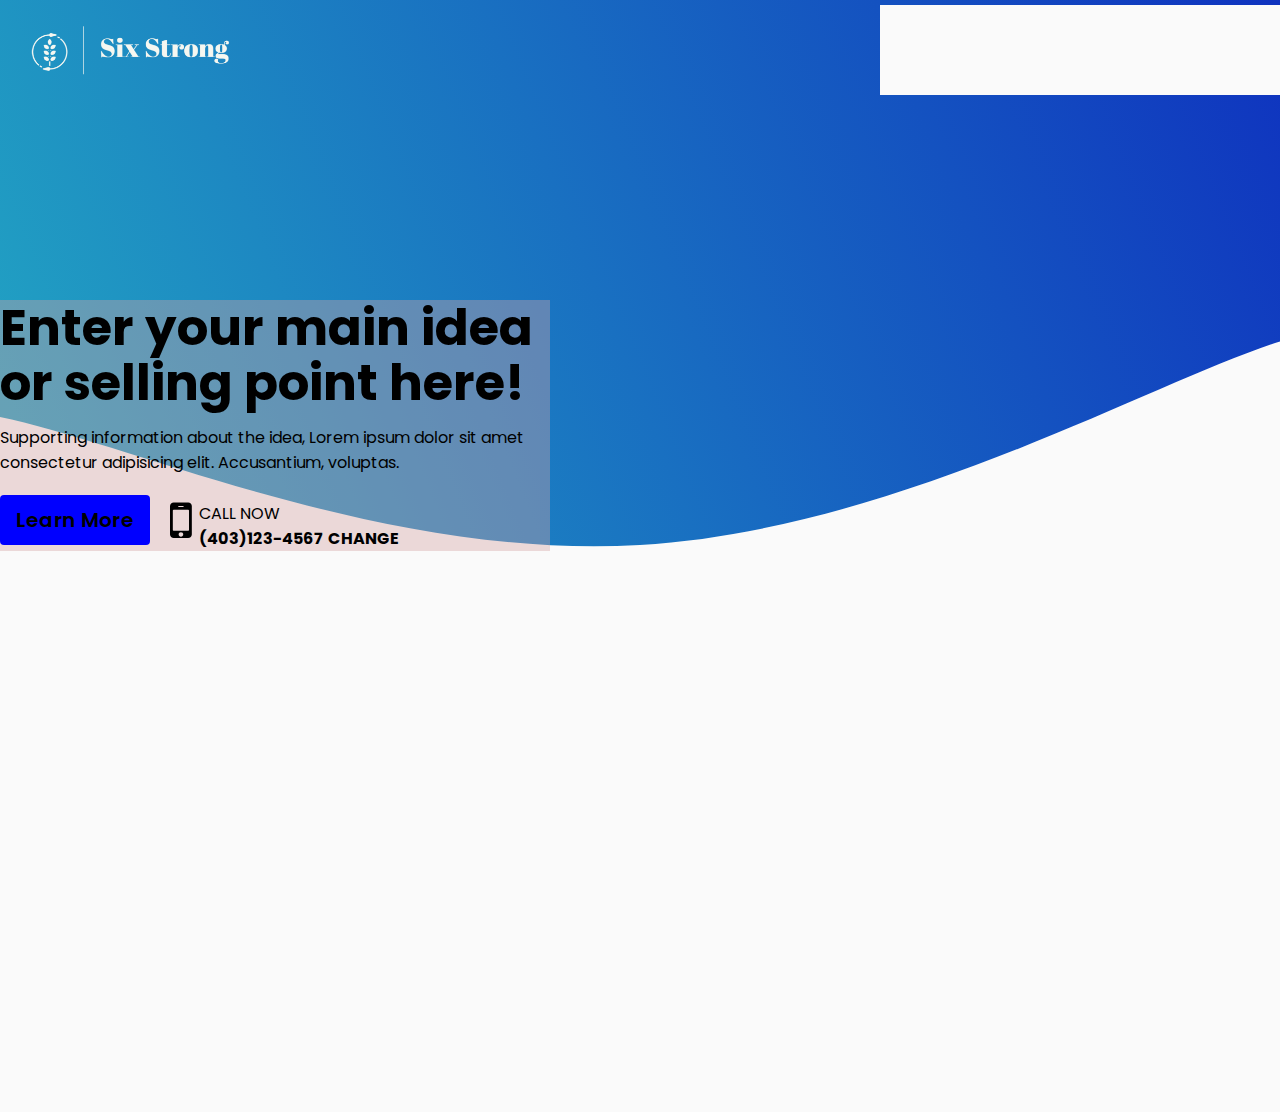
==== templates/home.html @ c006a8d0 "TEST" ====
<!DOCTYPE html>
<html lang="en">
<head>
    <meta charset="UTF-8">
    <meta http-equiv="X-UA-Compatible" content="IE=edge">
    <meta name="viewport" content="width=device-width, initial-scale=1.0">
    
    <link rel="stylesheet" href="../styles/style.css">
    <link rel="stylesheet" href="https://cdnjs.cloudflare.com/ajax/libs/font-awesome/4.7.0/css/font-awesome.min.css"> 
    <link rel="preconnect" href="https://fonts.googleapis.com">
    <link rel="stylesheet" href="https://cdnjs.cloudflare.com/ajax/libs/font-awesome/4.7.0/css/font-awesome.min.css"> 
    <link rel="preconnect" href="https://fonts.gstatic.com" crossorigin>
    <link href="https://fonts.googleapis.com/css2?family=Poppins&display=swap" rel="stylesheet">
    <title>Title | Buisness | Town, AB</title>
</head>

<body>

<!-------------------------------------------------------------------------------------->
<!-----------------------------------LANDING-------------------------------------------->
<!-------------------------------------------------------------------------------------->
<div class="landing">
    <div class="navBar">
       <img src="../images/logo2.png">

    

      <div class= burgerMenu>
         <input type="checkbox" id="burgerCheckbox" onclick="burgerMenu()"> <!--Have to be in same container to work-->
         <span></span>
         <span></span>
         <span></span>
         
      </div>
      <div class="hideOverFlow">
         <div id="menu">
            <ul>
               <li><a href="">Home</a></li>
               <li><a href="">About Us</a></li>
               <li><a href="">Services</a></li>
               <li><a href="">Contact</a></li>
            </ul>
         </div>
        
      </div>
      
    </div>
    
  
    <div class="introduction">
      <h1>Enter your main idea or selling point here!</h1>
      <p>Supporting information about the idea, Lorem ipsum dolor sit amet consectetur adipisicing elit. Accusantium, voluptas.</p>
      <div class="learnMoreCallNow">
          <a href="index.html"><button>Learn More</button></a>
          <div class="callNow">
              <p class ="fa fa-mobile"></p>
              <div class="details">
                  <p id="callNowAboveNumber">CALL NOW</p>
                  <b>(403)123-4567</b>
                  <b>CHANGE</b>
              </div>
          </div>
      </div>
    </div>



</div>
<div class=background><img src="../images/Wave2.svg"></div>

<!-------------------------------------------------------------------------------------->
<!-----------------------------------LANDING-------------------------------------------->
<!-------------------------------------------------------------------------------------->

</body>
<footer>

</footer>

<script src="../scripts/script.js"></script>
</html>
---- styles/style.css ----
* {
  margin: 0;
  padding: 0;
  font-family: "Poppins", sans-serif;
}

body {
  background-color: #FAFAFA;
  width: 100%;
  overflow-x: hidden;
  overflow-y: hidden;
}

html {
  overflow-x: initial !important;
}

.landing {
  width: 100%;
  display: block;
  background: rgb(34, 167, 195);
  background: linear-gradient(68deg, rgb(34, 167, 195) 0%, rgb(15, 51, 191) 100%);
  height: 600px;
}
.landing .navBar {
  width: 100%;
  height: 100px;
  display: flex;
  align-items: center;
}
.landing .navBar img {
  width: 200px;
  height: 50px;
  padding-left: 30px;
}
.landing .introduction {
  transform: translateY(200px);
  width: 550px;
  height: -webkit-fit-content;
  height: -moz-fit-content;
  height: fit-content;
  background-color: rgba(212, 161, 161, 0.389);
  z-index: 1;
  position: relative;
}
.landing .introduction h1 {
  font-size: 50px;
  padding-bottom: 15px;
  line-height: 55px;
}
.landing .introduction p {
  font-size: 16px;
}
.landing .introduction button {
  width: 150px;
  height: 50px;
  background-color: blue;
  border: 0px;
  font-size: 20px;
  font-weight: 600;
  letter-spacing: 0.5px;
  border-radius: 4px;
  margin-right: 20px;
  transition: 0.35s ease-in-out;
}
.landing .introduction button:hover {
  box-shadow: inset 150px 0 0 0 red;
  cursor: pointer;
}
.landing .introduction .learnMoreCallNow {
  display: flex;
  padding-top: 20px;
  transition: 0.5s ease-in-out;
}
.landing .introduction .learnMoreCallNow .callNow {
  display: flex;
}
.landing .introduction .learnMoreCallNow .callNow .fa {
  font-size: 50px;
  margin-right: 8px;
}
.landing .introduction .learnMoreCallNow .callNow #callNowAboveNumber {
  font-size: 16px;
}
.landing .introduction .learnMoreCallNow .callNow .details {
  padding-top: 6px;
}

.background {
  height: 40vw;
  width: 100%;
  transform: translateY(-30vw);
  z-index: -1;
}
.background img {
  height: 100%;
  width: 100%;
}

.landing {
  overflow-x: hidden;
}
.landing .navBar .burgerMenu {
  position: absolute;
  right: 40px;
  z-index: 1;
}
.landing .navBar input {
  display: block;
  position: absolute;
  top: -5px;
  right: -5px;
  width: 50px;
  height: 42px;
  opacity: 0%;
  z-index: 2;
}
.landing .navBar span {
  display: block;
  width: 40px;
  height: 5px;
  margin-bottom: 5px;
  border-radius: 5px;
  background-color: #FAFAFA;
  transition: 0.3s ease-in;
}
.landing .navBar span:nth-child(2) {
  transform-origin: 0% 0%;
}
.landing .navBar span:last-child {
  transform-origin: 0% 100%;
}
.landing .navBar input:checked ~ span {
  transform: rotate(45deg) translate(0px, 0px);
  background-color: black;
}
.landing .navBar input:checked ~ span:nth-child(3) {
  opacity: 0;
  transform: rotate(0deg) scale(0.2, 0.2);
}
.landing .navBar input:checked ~ span:nth-child(4) {
  transform: rotate(-45deg) translate(-5px, 4px);
}
.landing .navBar .hideOverFlow {
  position: absolute;
  top: 0;
  right: 0;
  width: 150px;
  height: 600px;
  overflow-x: hidden;
}
.landing .navBar .hideOverFlow #menu {
  background-color: #FAFAFA;
  width: 100%;
  height: 100%;
  transition: 0.5s cubic-bezier(0.77, 0.2, 0.05, 1);
  transform: translate(200px);
  z-index: 1;
}
.landing .navBar .hideOverFlow #menu ul {
  padding-right: 30px;
  padding-top: 60px;
  text-decoration: none;
  list-style: none;
  text-align: right;
}
.landing .navBar .hideOverFlow #menu ul li {
  padding-top: 30px;
}
.landing .navBar .hideOverFlow #menu ul li a {
  text-decoration: none;
  color: black;
  font-size: 18px;
  transition: 0.5s ease-in-out;
  border-right: 4px solid blue;
  padding: 5px 10px;
}

@media (min-width: 700px) {
  .landing .navBar .burgerMenu {
    display: none;
  }
  .landing .navBar .hideOverFlow {
    position: relative;
    margin-left: auto;
    height: 90px;
    width: 600px;
  }
  .landing .navBar #menu {
    transform: translateX(0);
    background-color: transparent;
  }
  .landing .navBar #menu ul {
    display: flex;
    justify-content: space-around;
    align-items: center;
    height: 100%;
    padding: 0px 30px;
  }
  .landing .navBar #menu ul li {
    padding-top: 0px;
  }
  .landing .navBar #menu ul li a {
    border-right: none;
    color: #FAFAFA;
  }
}/*# sourceMappingURL=style.css.map */
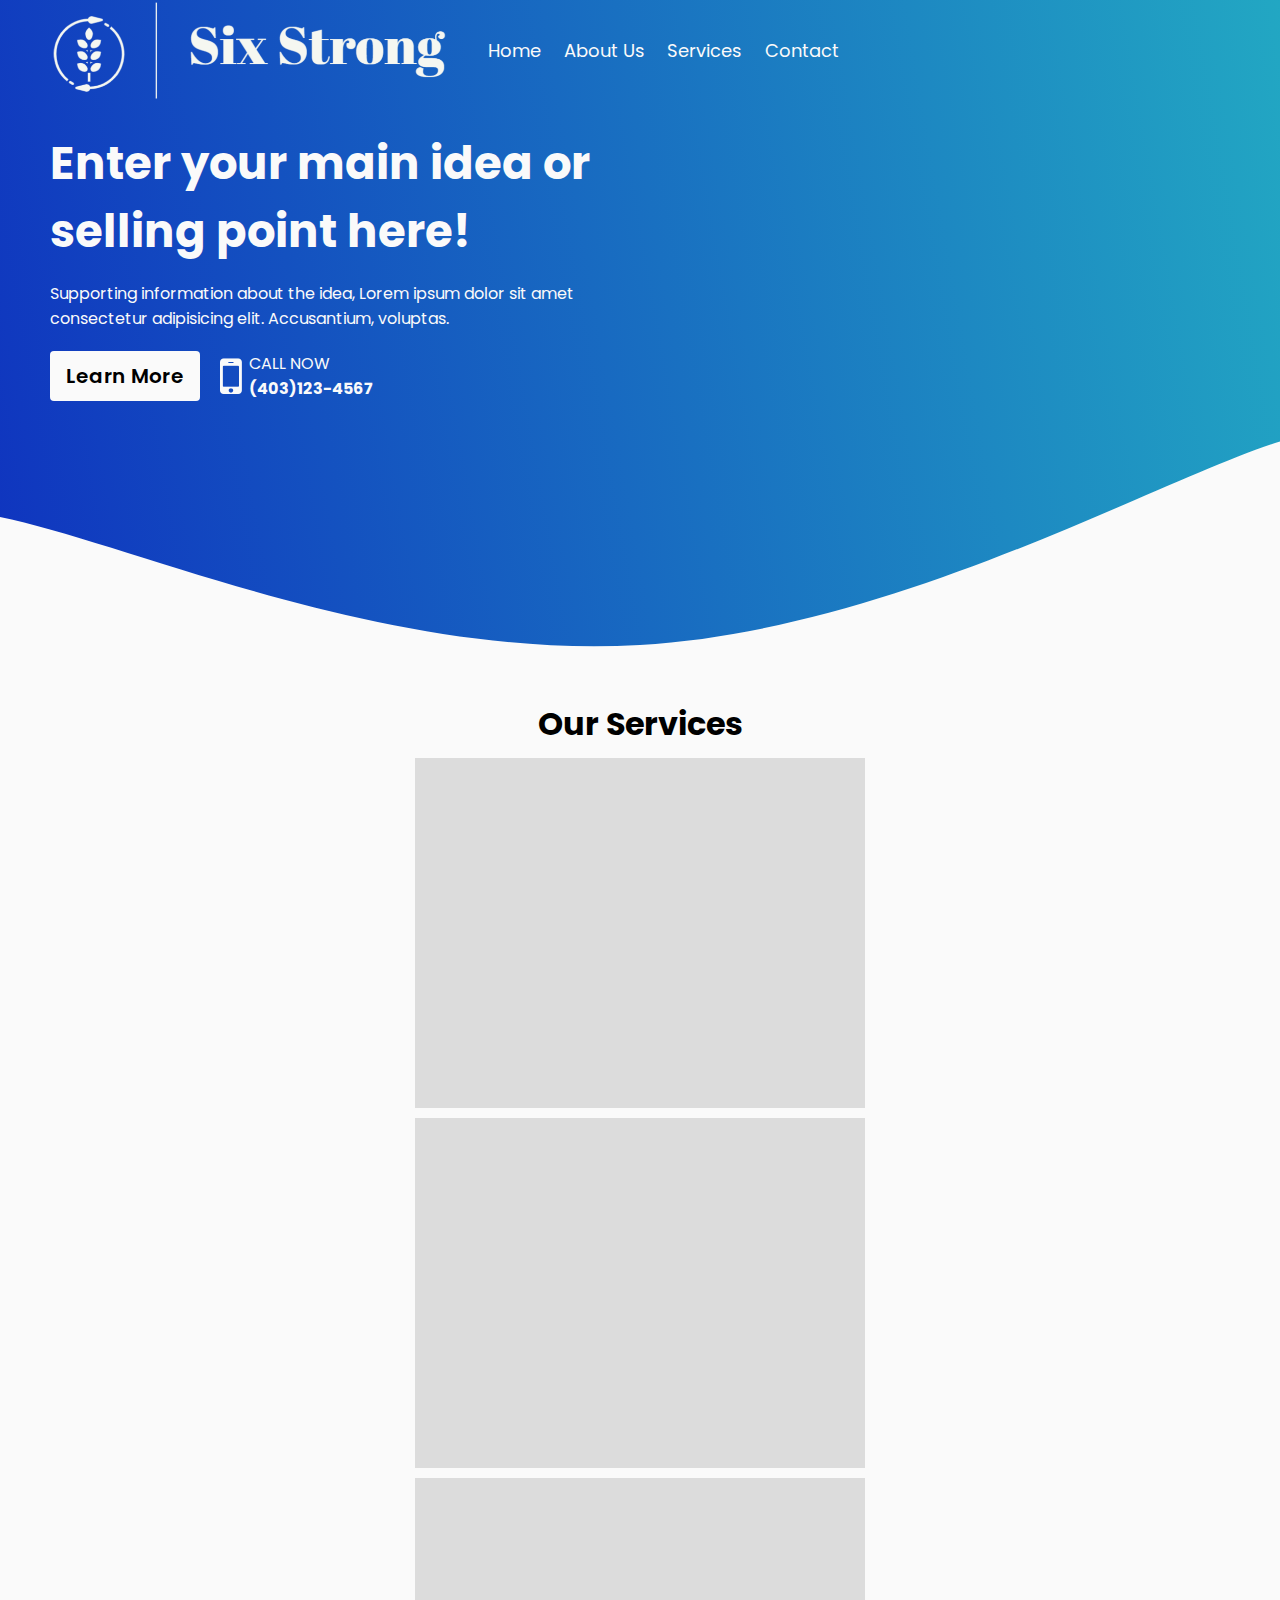
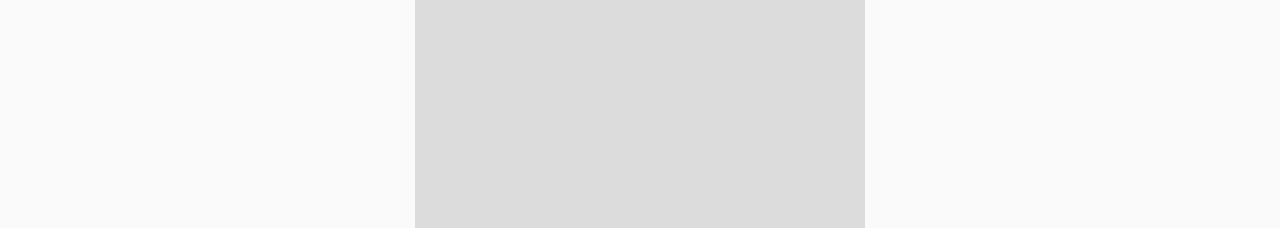
==== commit 10fc818e: "starting services seciton" ====
--- a/templates/home.html
+++ b/templates/home.html
@@ -19,59 +19,80 @@
 <!-------------------------------------------------------------------------------------->
 <!-----------------------------------LANDING-------------------------------------------->
 <!-------------------------------------------------------------------------------------->
-<div class="landing">
-    <div class="navBar">
-       <img src="../images/logo2.png">
+    <div class="landing">
+        <div class="navBar">
+        <img src="../images/logo2.png">
 
+        
+
+        <div class= burgerMenu>
+            <input type="checkbox" id="burgerCheckbox" onclick="burgerMenu()"> <!--Have to be in same container to work-->
+            <span></span>
+            <span></span>
+            <span></span>
+            
+        </div>
+        <div class="hideOverFlow">
+            <div id="menu">
+                <ul>
+                <li><a href="">Home</a></li>
+                <li><a href="">About Us</a></li>
+                <li><a href="">Services</a></li>
+                <li><a href="">Contact</a></li>
+                </ul>
+            </div>
+            
+        </div>
+        
+        </div>
+        
     
-
-      <div class= burgerMenu>
-         <input type="checkbox" id="burgerCheckbox" onclick="burgerMenu()"> <!--Have to be in same container to work-->
-         <span></span>
-         <span></span>
-         <span></span>
-         
-      </div>
-      <div class="hideOverFlow">
-         <div id="menu">
-            <ul>
-               <li><a href="">Home</a></li>
-               <li><a href="">About Us</a></li>
-               <li><a href="">Services</a></li>
-               <li><a href="">Contact</a></li>
-            </ul>
-         </div>
-        
-      </div>
-      
+        <div class="introduction">
+        <h1>Enter your main idea or selling point here!</h1>
+        <p>Supporting information about the idea, Lorem ipsum dolor sit amet consectetur adipisicing elit. Accusantium, voluptas.</p>
+        <div class="learnMoreCallNow">
+            <a href="index.html"><button>Learn More</button></a>
+            <div class="callNow">
+                <p class ="fa fa-mobile"></p>
+                <div class="details">
+                    <p id="callNowAboveNumber">CALL NOW</p>
+                    <b>(403)123-4567</b>
+                </div>
+            </div>
+        </div>
+        </div>
+    
+    
     </div>
-    
-  
-    <div class="introduction">
-      <h1>Enter your main idea or selling point here!</h1>
-      <p>Supporting information about the idea, Lorem ipsum dolor sit amet consectetur adipisicing elit. Accusantium, voluptas.</p>
-      <div class="learnMoreCallNow">
-          <a href="index.html"><button>Learn More</button></a>
-          <div class="callNow">
-              <p class ="fa fa-mobile"></p>
-              <div class="details">
-                  <p id="callNowAboveNumber">CALL NOW</p>
-                  <b>(403)123-4567</b>
-                  <b>CHANGE</b>
-              </div>
-          </div>
-      </div>
-    </div>
-
-
-
-</div>
-<div class=background><img src="../images/Wave2.svg"></div>
-
 <!-------------------------------------------------------------------------------------->
 <!-----------------------------------LANDING-------------------------------------------->
 <!-------------------------------------------------------------------------------------->
 
+    <div class=background><img src="../images/Wave2.svg"></div>
+<!-------------------------------------------------------------------------------------->
+<!-----------------------------------SERVICES------------------------------------------->
+<!-------------------------------------------------------------------------------------->
+    <div class="services">
+        <div class="header"><h1>Our Services</h1></div>
+
+        <div class="servicesContainer">
+            <div class="service">
+
+            </div>
+            <div class="service">
+                
+            </div>
+            <div class="service">
+                
+            </div>
+        </div>
+       
+    </div>
+  
+
+<!-------------------------------------------------------------------------------------->
+<!-----------------------------------SERVICES------------------------------------------->
+<!-------------------------------------------------------------------------------------->
 </body>
 <footer>
 
--- a/styles/style.css
+++ b/styles/style.css
@@ -8,7 +8,6 @@
   background-color: #FAFAFA;
   width: 100%;
   overflow-x: hidden;
-  overflow-y: hidden;
 }
 
 html {
@@ -19,42 +18,161 @@
   width: 100%;
   display: block;
   background: rgb(34, 167, 195);
-  background: linear-gradient(68deg, rgb(34, 167, 195) 0%, rgb(15, 51, 191) 100%);
+  background: linear-gradient(260deg, rgb(34, 167, 195) 0%, rgb(15, 51, 191) 100%);
+  height: 700px;
+}
+.landing .navBar {
+  width: 100%;
+  height: 100px;
+  display: flex;
+  align-items: center;
+}
+.landing .navBar img {
+  width: 400px;
+  height: 100px;
+  padding-left: 50px;
+}
+
+.background {
+  height: 40vw;
+  width: 100%;
+  transform: translateY(-30vw);
+  z-index: -1;
+}
+.background img {
+  height: 100%;
+  width: 100%;
+}
+
+.landing .navBar .burgerMenu {
+  position: absolute;
+  right: 40px;
+  z-index: 1;
+}
+.landing .navBar input {
+  display: block;
+  position: absolute;
+  top: -5px;
+  right: -5px;
+  width: 50px;
+  height: 42px;
+  opacity: 0%;
+  z-index: 2;
+}
+.landing .navBar span {
+  display: block;
+  width: 40px;
+  height: 5px;
+  margin-bottom: 5px;
+  border-radius: 5px;
+  background-color: #FAFAFA;
+  transition: 0.3s ease-in;
+}
+.landing .navBar span:nth-child(2) {
+  transform-origin: 0% 0%;
+}
+.landing .navBar span:last-child {
+  transform-origin: 0% 100%;
+}
+.landing .navBar input:checked ~ span {
+  transform: rotate(45deg) translate(0px, 0px);
+  background-color: black;
+}
+.landing .navBar input:checked ~ span:nth-child(3) {
+  opacity: 0;
+  transform: rotate(0deg) scale(0.2, 0.2);
+}
+.landing .navBar input:checked ~ span:nth-child(4) {
+  transform: rotate(-45deg) translate(-5px, 4px);
+}
+.landing .navBar .hideOverFlow {
+  position: absolute;
+  top: 0;
+  right: 0;
+  width: 150px;
   height: 600px;
-}
-.landing .navBar {
-  width: 100%;
-  height: 100px;
-  display: flex;
-  align-items: center;
-}
-.landing .navBar img {
-  width: 200px;
-  height: 50px;
-  padding-left: 30px;
-}
-.landing .introduction {
-  transform: translateY(200px);
+  overflow-x: hidden;
+}
+.landing .navBar .hideOverFlow #menu {
+  background-color: #FAFAFA;
+  width: 100%;
+  height: 100%;
+  transition: 0.5s cubic-bezier(0.77, 0.2, 0.05, 1);
+  transform: translate(200px);
+  z-index: 1;
+}
+.landing .navBar .hideOverFlow #menu ul {
+  padding-right: 30px;
+  padding-top: 60px;
+  text-decoration: none;
+  list-style: none;
+  text-align: right;
+}
+.landing .navBar .hideOverFlow #menu ul li {
+  padding-top: 30px;
+}
+.landing .navBar .hideOverFlow #menu ul li a {
+  text-decoration: none;
+  color: black;
+  font-size: 18px;
+  transition: 0.5s ease-in-out;
+  border-right: 4px solid blue;
+  padding: 5px 10px;
+}
+
+@media (min-width: 800px) {
+  .landing .navBar .burgerMenu {
+    display: none;
+  }
+  .landing .navBar .hideOverFlow {
+    overflow: visible;
+    position: relative;
+    margin-left: auto;
+    padding-right: 400px;
+    height: 90px;
+    width: 600px;
+  }
+  .landing .navBar .hideOverFlow #menu {
+    transform: translateX(0);
+    background-color: transparent;
+  }
+  .landing .navBar .hideOverFlow #menu ul {
+    display: flex;
+    justify-content: space-around;
+    align-items: center;
+    height: 100%;
+    padding: 0px 30px;
+  }
+  .landing .navBar .hideOverFlow #menu ul li {
+    padding-top: 0px;
+  }
+  .landing .navBar .hideOverFlow #menu ul li a {
+    border-right: none;
+    color: #FAFAFA;
+  }
+}
+.introduction {
   width: 550px;
   height: -webkit-fit-content;
   height: -moz-fit-content;
   height: fit-content;
-  background-color: rgba(212, 161, 161, 0.389);
+  color: #FAFAFA;
   z-index: 1;
   position: relative;
-}
-.landing .introduction h1 {
-  font-size: 50px;
+  padding-left: 50px;
+  padding-top: 30px;
+}
+.introduction h1 {
+  font-size: 45px;
   padding-bottom: 15px;
-  line-height: 55px;
-}
-.landing .introduction p {
+}
+.introduction p {
   font-size: 16px;
 }
-.landing .introduction button {
+.introduction button {
   width: 150px;
   height: 50px;
-  background-color: blue;
+  background-color: #FAFAFA;
   border: 0px;
   font-size: 20px;
   font-weight: 600;
@@ -63,145 +181,61 @@
   margin-right: 20px;
   transition: 0.35s ease-in-out;
 }
-.landing .introduction button:hover {
+.introduction button:hover {
   box-shadow: inset 150px 0 0 0 red;
   cursor: pointer;
 }
-.landing .introduction .learnMoreCallNow {
+.introduction .learnMoreCallNow {
   display: flex;
   padding-top: 20px;
   transition: 0.5s ease-in-out;
 }
-.landing .introduction .learnMoreCallNow .callNow {
-  display: flex;
-}
-.landing .introduction .learnMoreCallNow .callNow .fa {
+.introduction .learnMoreCallNow .callNow {
+  display: flex;
+}
+.introduction .learnMoreCallNow .callNow .fa {
   font-size: 50px;
   margin-right: 8px;
 }
-.landing .introduction .learnMoreCallNow .callNow #callNowAboveNumber {
+.introduction .learnMoreCallNow .callNow #callNowAboveNumber {
   font-size: 16px;
 }
-.landing .introduction .learnMoreCallNow .callNow .details {
-  padding-top: 6px;
-}
-
-.background {
-  height: 40vw;
-  width: 100%;
-  transform: translateY(-30vw);
-  z-index: -1;
-}
-.background img {
-  height: 100%;
-  width: 100%;
-}
-
-.landing {
-  overflow-x: hidden;
-}
-.landing .navBar .burgerMenu {
-  position: absolute;
-  right: 40px;
-  z-index: 1;
-}
-.landing .navBar input {
-  display: block;
-  position: absolute;
-  top: -5px;
-  right: -5px;
-  width: 50px;
-  height: 42px;
-  opacity: 0%;
-  z-index: 2;
-}
-.landing .navBar span {
-  display: block;
-  width: 40px;
-  height: 5px;
-  margin-bottom: 5px;
-  border-radius: 5px;
-  background-color: #FAFAFA;
-  transition: 0.3s ease-in;
-}
-.landing .navBar span:nth-child(2) {
-  transform-origin: 0% 0%;
-}
-.landing .navBar span:last-child {
-  transform-origin: 0% 100%;
-}
-.landing .navBar input:checked ~ span {
-  transform: rotate(45deg) translate(0px, 0px);
-  background-color: black;
-}
-.landing .navBar input:checked ~ span:nth-child(3) {
-  opacity: 0;
-  transform: rotate(0deg) scale(0.2, 0.2);
-}
-.landing .navBar input:checked ~ span:nth-child(4) {
-  transform: rotate(-45deg) translate(-5px, 4px);
-}
-.landing .navBar .hideOverFlow {
-  position: absolute;
-  top: 0;
-  right: 0;
-  width: 150px;
-  height: 600px;
-  overflow-x: hidden;
-}
-.landing .navBar .hideOverFlow #menu {
-  background-color: #FAFAFA;
-  width: 100%;
-  height: 100%;
-  transition: 0.5s cubic-bezier(0.77, 0.2, 0.05, 1);
-  transform: translate(200px);
-  z-index: 1;
-}
-.landing .navBar .hideOverFlow #menu ul {
-  padding-right: 30px;
-  padding-top: 60px;
-  text-decoration: none;
-  list-style: none;
-  text-align: right;
-}
-.landing .navBar .hideOverFlow #menu ul li {
-  padding-top: 30px;
-}
-.landing .navBar .hideOverFlow #menu ul li a {
-  text-decoration: none;
-  color: black;
-  font-size: 18px;
-  transition: 0.5s ease-in-out;
-  border-right: 4px solid blue;
-  padding: 5px 10px;
-}
-
-@media (min-width: 700px) {
-  .landing .navBar .burgerMenu {
-    display: none;
-  }
-  .landing .navBar .hideOverFlow {
-    position: relative;
-    margin-left: auto;
-    height: 90px;
-    width: 600px;
-  }
-  .landing .navBar #menu {
-    transform: translateX(0);
-    background-color: transparent;
-  }
-  .landing .navBar #menu ul {
-    display: flex;
-    justify-content: space-around;
-    align-items: center;
-    height: 100%;
-    padding: 0px 30px;
-  }
-  .landing .navBar #menu ul li {
-    padding-top: 0px;
-  }
-  .landing .navBar #menu ul li a {
-    border-right: none;
-    color: #FAFAFA;
-  }
+.introduction .learnMoreCallNow .callNow .details {
+  padding-top: 0px;
+}
+
+.drone {
+  transform: translate(1000px, -300px);
+}
+.drone img {
+  border-radius: 50%;
+  width: 300px;
+  height: auto;
+}
+
+.services {
+  position: absolute;
+  top: 700px;
+  width: 100%;
+  height: -webkit-fit-content;
+  height: -moz-fit-content;
+  height: fit-content;
+}
+.services .header {
+  display: flex;
+  justify-content: center;
+}
+.services .servicesContainer {
+  height: -webkit-fit-content;
+  height: -moz-fit-content;
+  height: fit-content;
+  display: flex;
+  flex-direction: column;
+  align-items: center;
+}
+.services .service {
+  width: 450px;
+  height: 350px;
+  background-color: rgba(129, 129, 129, 0.247);
+  margin-top: 10px;
 }/*# sourceMappingURL=style.css.map */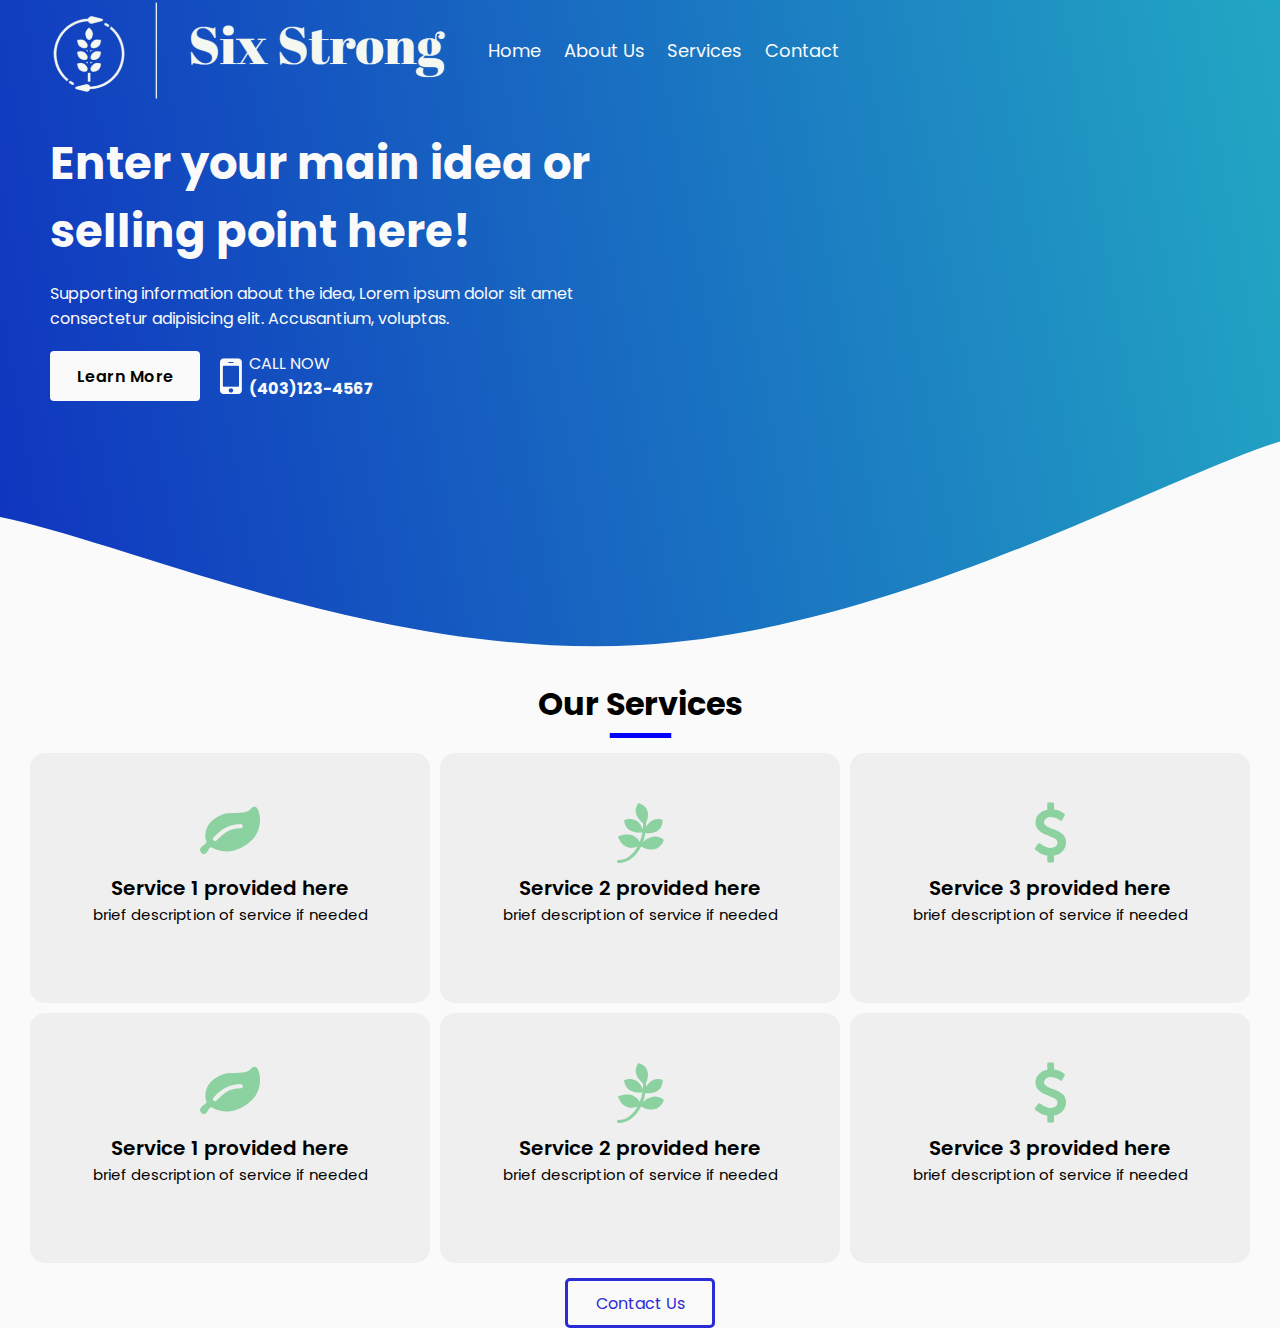
==== commit 2164c408: "Merge branch 'main' of https://github.com/Matsonj30/sixStrong into main" ====
--- a/templates/home.html
+++ b/templates/home.html
@@ -46,7 +46,7 @@
         
         </div>
         
-    
+
         <div class="introduction">
         <h1>Enter your main idea or selling point here!</h1>
         <p>Supporting information about the idea, Lorem ipsum dolor sit amet consectetur adipisicing elit. Accusantium, voluptas.</p>
@@ -61,8 +61,7 @@
             </div>
         </div>
         </div>
-    
-    
+
     </div>
 <!-------------------------------------------------------------------------------------->
 <!-----------------------------------LANDING-------------------------------------------->
@@ -75,17 +74,46 @@
     <div class="services">
         <div class="header"><h1>Our Services</h1></div>
 
-        <div class="servicesContainer">
-            <div class="service">
+        <div class="wrapper">
+            <div class="servicesContainer">
+                <div class="service service1">
+                    <div class="fa fa-leaf"></div>
+                    <h3>Service 1 provided here</h3>
+                    <p>brief description of service if needed</p>
+                </div>
+                <div class="service service2">
+                    <div class="fa fa-pagelines"></div>
+                    <h3>Service 2 provided here</h3>
+                    <p>brief description of service if needed</p>
+                </div>
+                <div class="service service3">
+                    <div class="fa fa-usd"></div>
+                    <h3>Service 3 provided here</h3>
+                    <p>brief description of service if needed</p>
+                </div>
 
-            </div>
-            <div class="service">
-                
-            </div>
-            <div class="service">
-                
+                <div class="service service4">
+                    <div class="fa fa-leaf"></div>
+                    <h3>Service 1 provided here</h3>
+                    <p>brief description of service if needed</p>
+                </div>
+                <div class="service service5">
+                    <div class="fa fa-pagelines"></div>
+                    <h3>Service 2 provided here</h3>
+                    <p>brief description of service if needed</p>
+                </div>
+                <div class="service service6">
+                    <div class="fa fa-usd"></div>
+                    <h3>Service 3 provided here</h3>
+                    <p>brief description of service if needed</p>
+                </div>
+            
             </div>
         </div>
+    
+        <div class=wrapper><button>Contact Us</button></div>
+
+     
        
     </div>
   
--- a/styles/style.css
+++ b/styles/style.css
@@ -14,19 +14,35 @@
   overflow-x: initial !important;
 }
 
+.wrapper {
+  display: -webkit-box;
+  display: -ms-flexbox;
+  display: flex;
+  -webkit-box-pack: center;
+      -ms-flex-pack: center;
+          justify-content: center;
+  width: 100%;
+}
+
 .landing {
   width: 100%;
   display: block;
-  background: rgb(34, 167, 195);
-  background: linear-gradient(260deg, rgb(34, 167, 195) 0%, rgb(15, 51, 191) 100%);
+  background: #22a7c3;
+  background: linear-gradient(260deg, #22a7c3 0%, #0f33bf 100%);
   height: 700px;
 }
+
 .landing .navBar {
   width: 100%;
   height: 100px;
-  display: flex;
-  align-items: center;
-}
+  display: -webkit-box;
+  display: -ms-flexbox;
+  display: flex;
+  -webkit-box-align: center;
+      -ms-flex-align: center;
+          align-items: center;
+}
+
 .landing .navBar img {
   width: 400px;
   height: 100px;
@@ -36,9 +52,11 @@
 .background {
   height: 40vw;
   width: 100%;
-  transform: translateY(-30vw);
+  -webkit-transform: translateY(-30vw);
+          transform: translateY(-30vw);
   z-index: -1;
 }
+
 .background img {
   height: 100%;
   width: 100%;
@@ -49,6 +67,7 @@
   right: 40px;
   z-index: 1;
 }
+
 .landing .navBar input {
   display: block;
   position: absolute;
@@ -59,6 +78,7 @@
   opacity: 0%;
   z-index: 2;
 }
+
 .landing .navBar span {
   display: block;
   width: 40px;
@@ -66,25 +86,37 @@
   margin-bottom: 5px;
   border-radius: 5px;
   background-color: #FAFAFA;
+  -webkit-transition: 0.3s ease-in;
   transition: 0.3s ease-in;
 }
+
 .landing .navBar span:nth-child(2) {
-  transform-origin: 0% 0%;
-}
+  -webkit-transform-origin: 0% 0%;
+          transform-origin: 0% 0%;
+}
+
 .landing .navBar span:last-child {
-  transform-origin: 0% 100%;
-}
+  -webkit-transform-origin: 0% 100%;
+          transform-origin: 0% 100%;
+}
+
 .landing .navBar input:checked ~ span {
-  transform: rotate(45deg) translate(0px, 0px);
+  -webkit-transform: rotate(45deg) translate(0px, 0px);
+          transform: rotate(45deg) translate(0px, 0px);
   background-color: black;
 }
+
 .landing .navBar input:checked ~ span:nth-child(3) {
   opacity: 0;
-  transform: rotate(0deg) scale(0.2, 0.2);
-}
+  -webkit-transform: rotate(0deg) scale(0.2, 0.2);
+          transform: rotate(0deg) scale(0.2, 0.2);
+}
+
 .landing .navBar input:checked ~ span:nth-child(4) {
-  transform: rotate(-45deg) translate(-5px, 4px);
-}
+  -webkit-transform: rotate(-45deg) translate(-5px, 4px);
+          transform: rotate(-45deg) translate(-5px, 4px);
+}
+
 .landing .navBar .hideOverFlow {
   position: absolute;
   top: 0;
@@ -93,14 +125,18 @@
   height: 600px;
   overflow-x: hidden;
 }
+
 .landing .navBar .hideOverFlow #menu {
   background-color: #FAFAFA;
   width: 100%;
   height: 100%;
+  -webkit-transition: 0.5s cubic-bezier(0.77, 0.2, 0.05, 1);
   transition: 0.5s cubic-bezier(0.77, 0.2, 0.05, 1);
-  transform: translate(200px);
+  -webkit-transform: translate(200px);
+          transform: translate(200px);
   z-index: 1;
 }
+
 .landing .navBar .hideOverFlow #menu ul {
   padding-right: 30px;
   padding-top: 60px;
@@ -108,13 +144,16 @@
   list-style: none;
   text-align: right;
 }
+
 .landing .navBar .hideOverFlow #menu ul li {
   padding-top: 30px;
 }
+
 .landing .navBar .hideOverFlow #menu ul li a {
   text-decoration: none;
   color: black;
   font-size: 18px;
+  -webkit-transition: 0.5s ease-in-out;
   transition: 0.5s ease-in-out;
   border-right: 4px solid blue;
   padding: 5px 10px;
@@ -133,13 +172,19 @@
     width: 600px;
   }
   .landing .navBar .hideOverFlow #menu {
-    transform: translateX(0);
+    -webkit-transform: translateX(0);
+            transform: translateX(0);
     background-color: transparent;
   }
   .landing .navBar .hideOverFlow #menu ul {
+    display: -webkit-box;
+    display: -ms-flexbox;
     display: flex;
-    justify-content: space-around;
-    align-items: center;
+    -ms-flex-pack: distribute;
+        justify-content: space-around;
+    -webkit-box-align: center;
+        -ms-flex-align: center;
+            align-items: center;
     height: 100%;
     padding: 0px 30px;
   }
@@ -151,6 +196,7 @@
     color: #FAFAFA;
   }
 }
+
 .introduction {
   width: 550px;
   height: -webkit-fit-content;
@@ -162,51 +208,69 @@
   padding-left: 50px;
   padding-top: 30px;
 }
+
 .introduction h1 {
   font-size: 45px;
   padding-bottom: 15px;
 }
+
 .introduction p {
   font-size: 16px;
 }
+
 .introduction button {
   width: 150px;
   height: 50px;
   background-color: #FAFAFA;
   border: 0px;
-  font-size: 20px;
+  font-size: 16px;
   font-weight: 600;
   letter-spacing: 0.5px;
   border-radius: 4px;
   margin-right: 20px;
+  -webkit-transition: 0.35s ease-in-out;
   transition: 0.35s ease-in-out;
 }
+
 .introduction button:hover {
-  box-shadow: inset 150px 0 0 0 red;
+  -webkit-box-shadow: inset 150px 0 0 0 red;
+          box-shadow: inset 150px 0 0 0 red;
   cursor: pointer;
 }
+
 .introduction .learnMoreCallNow {
+  display: -webkit-box;
+  display: -ms-flexbox;
   display: flex;
   padding-top: 20px;
+  -webkit-transition: 0.5s ease-in-out;
   transition: 0.5s ease-in-out;
 }
+
 .introduction .learnMoreCallNow .callNow {
-  display: flex;
-}
+  display: -webkit-box;
+  display: -ms-flexbox;
+  display: flex;
+}
+
 .introduction .learnMoreCallNow .callNow .fa {
   font-size: 50px;
   margin-right: 8px;
 }
+
 .introduction .learnMoreCallNow .callNow #callNowAboveNumber {
   font-size: 16px;
 }
+
 .introduction .learnMoreCallNow .callNow .details {
   padding-top: 0px;
 }
 
 .drone {
-  transform: translate(1000px, -300px);
-}
+  -webkit-transform: translate(1000px, -300px);
+          transform: translate(1000px, -300px);
+}
+
 .drone img {
   border-radius: 50%;
   width: 300px;
@@ -215,27 +279,89 @@
 
 .services {
   position: absolute;
-  top: 700px;
+  top: 680px;
   width: 100%;
   height: -webkit-fit-content;
   height: -moz-fit-content;
   height: fit-content;
 }
+
 .services .header {
-  display: flex;
-  justify-content: center;
-}
+  display: -webkit-box;
+  display: -ms-flexbox;
+  display: flex;
+  -webkit-box-pack: center;
+      -ms-flex-pack: center;
+          justify-content: center;
+}
+
+.services .header ::after {
+  display: block;
+  content: "";
+  border-bottom: 5px solid blue;
+  -webkit-transform: scaleX(0.3);
+          transform: scaleX(0.3);
+  padding-bottom: 5px;
+  margin-bottom: 10px;
+}
+
 .services .servicesContainer {
   height: -webkit-fit-content;
   height: -moz-fit-content;
   height: fit-content;
-  display: flex;
-  flex-direction: column;
-  align-items: center;
-}
+  display: -webkit-box;
+  display: -ms-flexbox;
+  display: flex;
+  -webkit-box-pack: center;
+      -ms-flex-pack: center;
+          justify-content: center;
+  -ms-flex-wrap: wrap;
+      flex-wrap: wrap;
+  max-width: 1401px;
+}
+
 .services .service {
-  width: 450px;
-  height: 350px;
-  background-color: rgba(129, 129, 129, 0.247);
+  display: -webkit-box;
+  display: -ms-flexbox;
+  display: flex;
+  -webkit-box-orient: vertical;
+  -webkit-box-direction: normal;
+      -ms-flex-direction: column;
+          flex-direction: column;
+  -webkit-box-align: center;
+      -ms-flex-align: center;
+          align-items: center;
+  width: 400px;
+  height: 250px;
+  background-color: rgba(129, 129, 129, 0.089);
+  margin: 5px 5px;
+  border-radius: 15px;
+}
+
+.services .service .fa {
+  font-size: 60px;
+  padding-top: 50px;
+  padding-bottom: 10px;
+  color: rgba(30, 175, 71, 0.475);
+}
+
+.services .service h3 {
+  font-size: 20px;
+  font-weight: 600;
+}
+
+.services .service p {
+  font-size: 15px;
+}
+
+.services button {
+  width: 150px;
+  height: 50px;
   margin-top: 10px;
-}/*# sourceMappingURL=style.css.map */+  background-color: transparent;
+  border: 3px solid #2c2cd6;
+  color: #2c2cd6;
+  border-radius: 5px;
+  font-size: 16px;
+}
+/*# sourceMappingURL=style.css.map */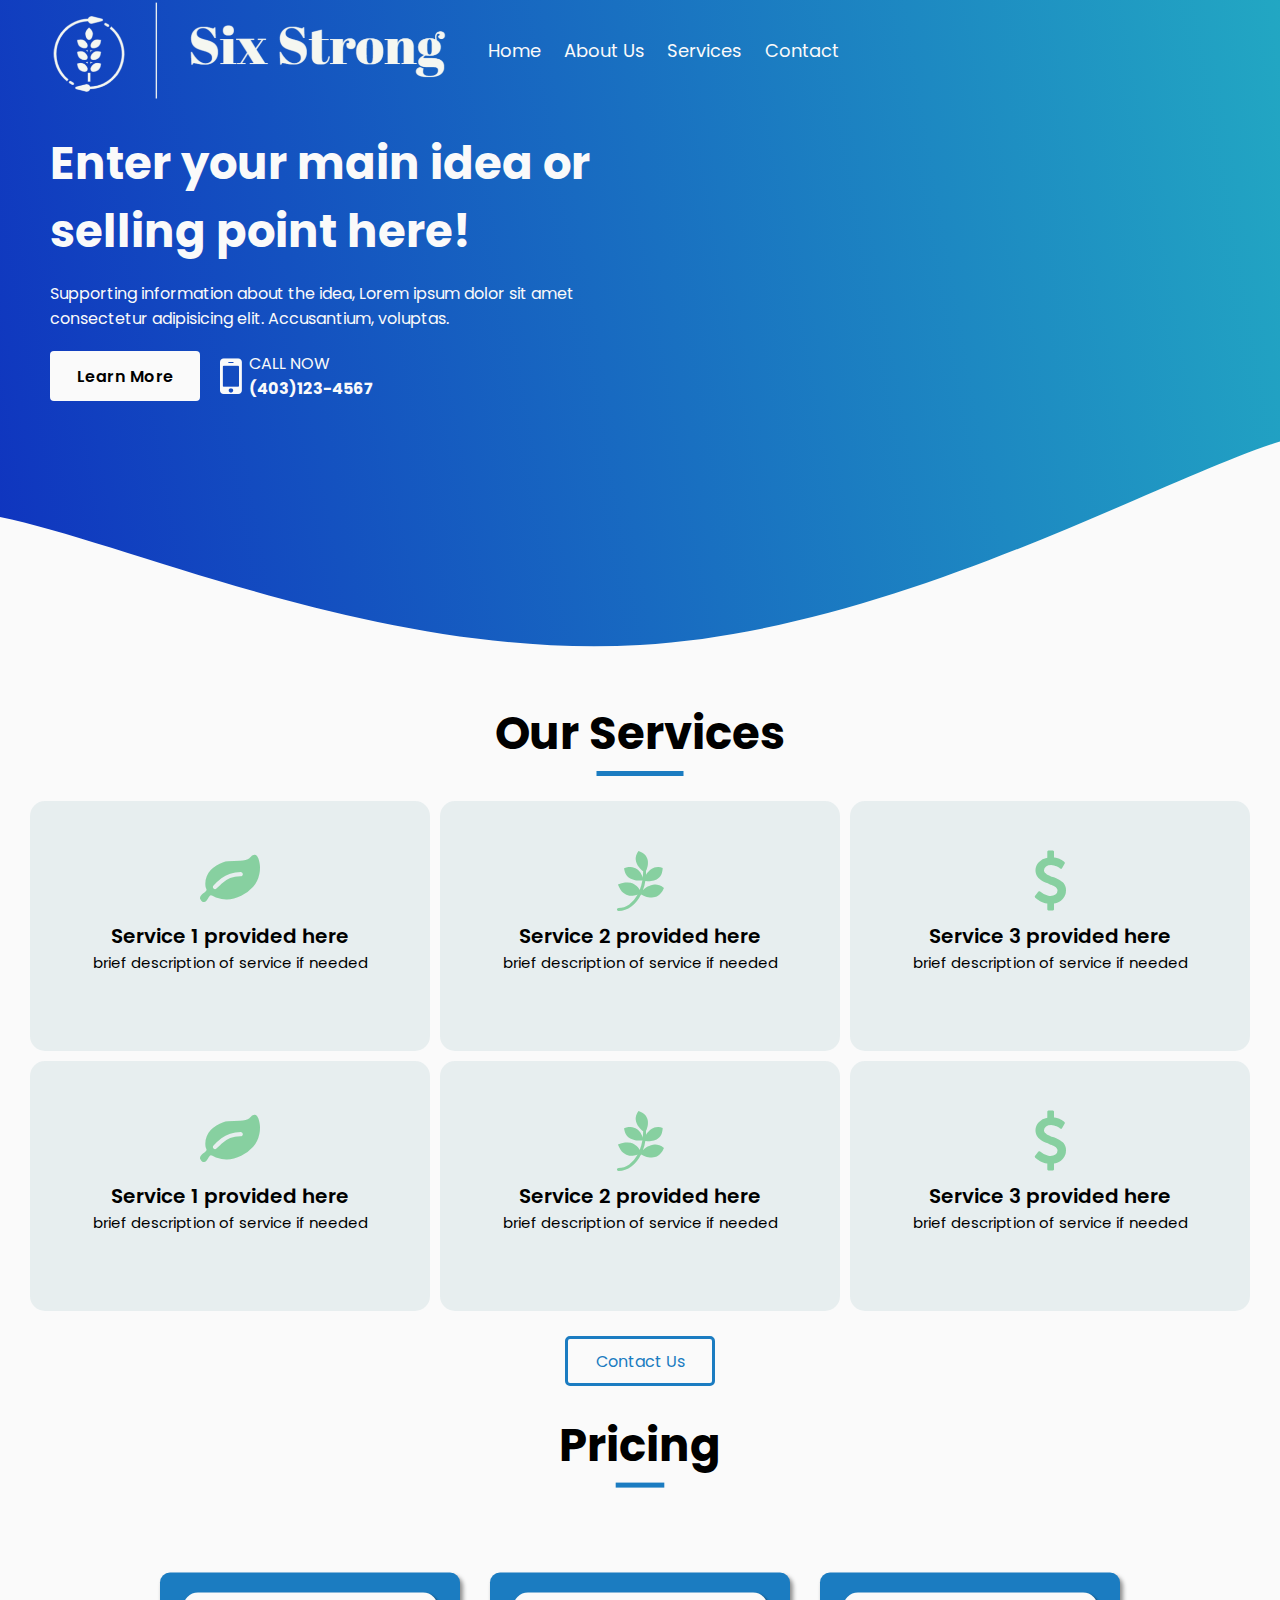
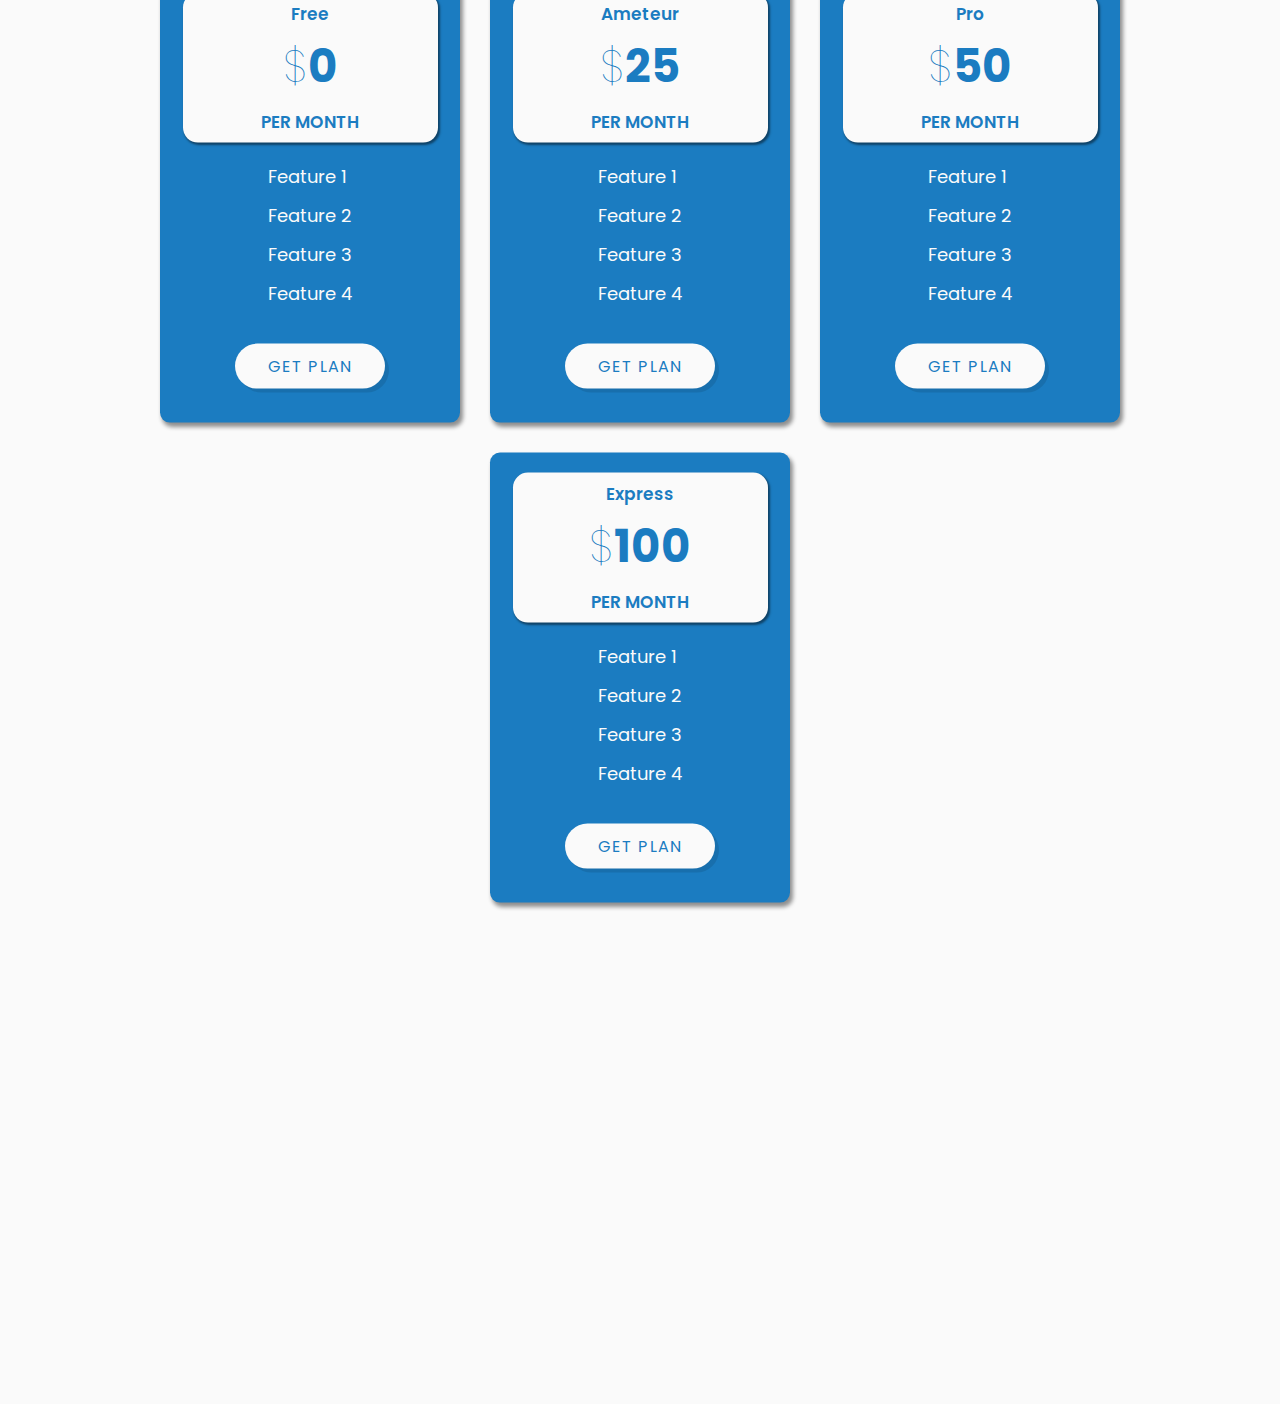
==== commit bae13a56: "pricing section" ====
--- a/templates/home.html
+++ b/templates/home.html
@@ -121,6 +121,93 @@
 <!-------------------------------------------------------------------------------------->
 <!-----------------------------------SERVICES------------------------------------------->
 <!-------------------------------------------------------------------------------------->
+
+
+<!-------------------------------------------------------------------------------------->
+<!-----------------------------------PRICING-------------------------------------------->
+<!-------------------------------------------------------------------------------------->
+<div class="pricing">
+    <div class="header"><h1>Pricing</h1></div>
+    
+    <div class="wrapper">
+        <div class="pricingContainer">
+
+            <div class="priceOption">
+                <div class="priceBox">
+                    <p>Free</p>
+                    <h3>$0</h3>
+                    <p>PER MONTH</p>
+                </div>
+                <div class="priceFeatures">
+                    <ul>
+                        <li>Feature 1</li>
+                        <li>Feature 2</li>
+                        <li>Feature 3</li>
+                        <li>Feature 4</li>
+                    </ul>
+                </div>
+                <button>GET PLAN</button>
+            </div>
+            <div class="priceOption">
+                <div class="priceBox">
+                    <p>Ameteur</p>
+                    <h3>$25</h3>
+                    <p>PER MONTH</p>
+                </div>
+                <div class="priceFeatures">
+                    <ul>
+                        <li>Feature 1</li>
+                        <li>Feature 2</li>
+                        <li>Feature 3</li>
+                        <li>Feature 4</li>
+                    </ul>
+                </div>
+                <button>GET PLAN</button>
+            </div>
+            <div class="priceOption">
+                <div class="priceBox">
+                    <p>Pro</p>
+                    <h3>$50</h3>
+                    <p>PER MONTH</p>
+                </div>
+                <div class="priceFeatures">
+                    <ul>
+                        <li>Feature 1</li>
+                        <li>Feature 2</li>
+                        <li>Feature 3</li>
+                        <li>Feature 4</li>
+                    </ul>
+                </div>
+                <button>GET PLAN</button>
+            </div>
+            <div class="priceOption">
+                <div class="priceBox">
+                    <p>Express</p>
+                    <h3>$100</h3>
+                    <p>PER MONTH</p>
+                </div>
+                <div class="priceFeatures">
+                    <ul>
+                        <li>Feature 1</li>
+                        <li>Feature 2</li>
+                        <li>Feature 3</li>
+                        <li>Feature 4</li>
+                    </ul>
+                </div>
+                <button>GET PLAN</button>
+            </div>
+            
+        </div>
+    </div>
+
+
+</div>
+
+
+
+<!-------------------------------------------------------------------------------------->
+<!-----------------------------------PRICING------------------------------------------->
+<!-------------------------------------------------------------------------------------->
 </body>
 <footer>
 
--- a/styles/style.css
+++ b/styles/style.css
@@ -15,34 +15,40 @@
 }
 
 .wrapper {
-  display: -webkit-box;
-  display: -ms-flexbox;
-  display: flex;
-  -webkit-box-pack: center;
-      -ms-flex-pack: center;
-          justify-content: center;
-  width: 100%;
+  display: flex;
+  justify-content: center;
+  width: 100%;
+}
+
+.header {
+  display: flex;
+  justify-content: center;
+}
+.header h1 {
+  font-size: 45px;
+}
+.header ::after {
+  display: block;
+  content: "";
+  border-bottom: 5px solid #1B7CC1;
+  transform: scaleX(0.3);
+  padding-bottom: 3px;
+  margin-bottom: 20px;
 }
 
 .landing {
   width: 100%;
   display: block;
-  background: #22a7c3;
-  background: linear-gradient(260deg, #22a7c3 0%, #0f33bf 100%);
+  background: rgb(34, 167, 195);
+  background: linear-gradient(260deg, rgb(34, 167, 195) 0%, rgb(15, 51, 191) 100%);
   height: 700px;
 }
-
 .landing .navBar {
   width: 100%;
   height: 100px;
-  display: -webkit-box;
-  display: -ms-flexbox;
-  display: flex;
-  -webkit-box-align: center;
-      -ms-flex-align: center;
-          align-items: center;
-}
-
+  display: flex;
+  align-items: center;
+}
 .landing .navBar img {
   width: 400px;
   height: 100px;
@@ -52,11 +58,9 @@
 .background {
   height: 40vw;
   width: 100%;
-  -webkit-transform: translateY(-30vw);
-          transform: translateY(-30vw);
+  transform: translateY(-30vw);
   z-index: -1;
 }
-
 .background img {
   height: 100%;
   width: 100%;
@@ -67,7 +71,6 @@
   right: 40px;
   z-index: 1;
 }
-
 .landing .navBar input {
   display: block;
   position: absolute;
@@ -78,7 +81,6 @@
   opacity: 0%;
   z-index: 2;
 }
-
 .landing .navBar span {
   display: block;
   width: 40px;
@@ -86,37 +88,25 @@
   margin-bottom: 5px;
   border-radius: 5px;
   background-color: #FAFAFA;
-  -webkit-transition: 0.3s ease-in;
   transition: 0.3s ease-in;
 }
-
 .landing .navBar span:nth-child(2) {
-  -webkit-transform-origin: 0% 0%;
-          transform-origin: 0% 0%;
-}
-
+  transform-origin: 0% 0%;
+}
 .landing .navBar span:last-child {
-  -webkit-transform-origin: 0% 100%;
-          transform-origin: 0% 100%;
-}
-
+  transform-origin: 0% 100%;
+}
 .landing .navBar input:checked ~ span {
-  -webkit-transform: rotate(45deg) translate(0px, 0px);
-          transform: rotate(45deg) translate(0px, 0px);
+  transform: rotate(45deg) translate(0px, 0px);
   background-color: black;
 }
-
 .landing .navBar input:checked ~ span:nth-child(3) {
   opacity: 0;
-  -webkit-transform: rotate(0deg) scale(0.2, 0.2);
-          transform: rotate(0deg) scale(0.2, 0.2);
-}
-
+  transform: rotate(0deg) scale(0.2, 0.2);
+}
 .landing .navBar input:checked ~ span:nth-child(4) {
-  -webkit-transform: rotate(-45deg) translate(-5px, 4px);
-          transform: rotate(-45deg) translate(-5px, 4px);
-}
-
+  transform: rotate(-45deg) translate(-5px, 4px);
+}
 .landing .navBar .hideOverFlow {
   position: absolute;
   top: 0;
@@ -125,18 +115,14 @@
   height: 600px;
   overflow-x: hidden;
 }
-
 .landing .navBar .hideOverFlow #menu {
   background-color: #FAFAFA;
   width: 100%;
   height: 100%;
-  -webkit-transition: 0.5s cubic-bezier(0.77, 0.2, 0.05, 1);
   transition: 0.5s cubic-bezier(0.77, 0.2, 0.05, 1);
-  -webkit-transform: translate(200px);
-          transform: translate(200px);
+  transform: translate(200px);
   z-index: 1;
 }
-
 .landing .navBar .hideOverFlow #menu ul {
   padding-right: 30px;
   padding-top: 60px;
@@ -144,16 +130,13 @@
   list-style: none;
   text-align: right;
 }
-
 .landing .navBar .hideOverFlow #menu ul li {
   padding-top: 30px;
 }
-
 .landing .navBar .hideOverFlow #menu ul li a {
   text-decoration: none;
   color: black;
   font-size: 18px;
-  -webkit-transition: 0.5s ease-in-out;
   transition: 0.5s ease-in-out;
   border-right: 4px solid blue;
   padding: 5px 10px;
@@ -172,19 +155,13 @@
     width: 600px;
   }
   .landing .navBar .hideOverFlow #menu {
-    -webkit-transform: translateX(0);
-            transform: translateX(0);
+    transform: translateX(0);
     background-color: transparent;
   }
   .landing .navBar .hideOverFlow #menu ul {
-    display: -webkit-box;
-    display: -ms-flexbox;
     display: flex;
-    -ms-flex-pack: distribute;
-        justify-content: space-around;
-    -webkit-box-align: center;
-        -ms-flex-align: center;
-            align-items: center;
+    justify-content: space-around;
+    align-items: center;
     height: 100%;
     padding: 0px 30px;
   }
@@ -196,7 +173,6 @@
     color: #FAFAFA;
   }
 }
-
 .introduction {
   width: 550px;
   height: -webkit-fit-content;
@@ -208,16 +184,13 @@
   padding-left: 50px;
   padding-top: 30px;
 }
-
 .introduction h1 {
   font-size: 45px;
   padding-bottom: 15px;
 }
-
 .introduction p {
   font-size: 16px;
 }
-
 .introduction button {
   width: 150px;
   height: 50px;
@@ -228,49 +201,34 @@
   letter-spacing: 0.5px;
   border-radius: 4px;
   margin-right: 20px;
-  -webkit-transition: 0.35s ease-in-out;
   transition: 0.35s ease-in-out;
 }
-
 .introduction button:hover {
-  -webkit-box-shadow: inset 150px 0 0 0 red;
-          box-shadow: inset 150px 0 0 0 red;
+  box-shadow: inset 150px 0 0 0 red;
   cursor: pointer;
 }
-
 .introduction .learnMoreCallNow {
-  display: -webkit-box;
-  display: -ms-flexbox;
   display: flex;
   padding-top: 20px;
-  -webkit-transition: 0.5s ease-in-out;
   transition: 0.5s ease-in-out;
 }
-
 .introduction .learnMoreCallNow .callNow {
-  display: -webkit-box;
-  display: -ms-flexbox;
-  display: flex;
-}
-
+  display: flex;
+}
 .introduction .learnMoreCallNow .callNow .fa {
   font-size: 50px;
   margin-right: 8px;
 }
-
 .introduction .learnMoreCallNow .callNow #callNowAboveNumber {
   font-size: 16px;
 }
-
 .introduction .learnMoreCallNow .callNow .details {
   padding-top: 0px;
 }
 
 .drone {
-  -webkit-transform: translate(1000px, -300px);
-          transform: translate(1000px, -300px);
-}
-
+  transform: translate(1000px, -300px);
+}
 .drone img {
   border-radius: 50%;
   width: 300px;
@@ -278,90 +236,122 @@
 }
 
 .services {
-  position: absolute;
   top: 680px;
   width: 100%;
+  transform: translateY(-40vw);
   height: -webkit-fit-content;
   height: -moz-fit-content;
   height: fit-content;
 }
-
-.services .header {
-  display: -webkit-box;
-  display: -ms-flexbox;
-  display: flex;
-  -webkit-box-pack: center;
-      -ms-flex-pack: center;
-          justify-content: center;
-}
-
-.services .header ::after {
-  display: block;
-  content: "";
-  border-bottom: 5px solid blue;
-  -webkit-transform: scaleX(0.3);
-          transform: scaleX(0.3);
-  padding-bottom: 5px;
-  margin-bottom: 10px;
-}
-
 .services .servicesContainer {
   height: -webkit-fit-content;
   height: -moz-fit-content;
   height: fit-content;
-  display: -webkit-box;
-  display: -ms-flexbox;
-  display: flex;
-  -webkit-box-pack: center;
-      -ms-flex-pack: center;
-          justify-content: center;
-  -ms-flex-wrap: wrap;
-      flex-wrap: wrap;
+  display: flex;
+  justify-content: center;
+  flex-wrap: wrap;
   max-width: 1401px;
 }
-
 .services .service {
-  display: -webkit-box;
-  display: -ms-flexbox;
-  display: flex;
-  -webkit-box-orient: vertical;
-  -webkit-box-direction: normal;
-      -ms-flex-direction: column;
-          flex-direction: column;
-  -webkit-box-align: center;
-      -ms-flex-align: center;
-          align-items: center;
+  display: flex;
+  flex-direction: column;
+  align-items: center;
   width: 400px;
   height: 250px;
   background-color: rgba(129, 129, 129, 0.089);
+  background-color: #E7EEEF;
   margin: 5px 5px;
   border-radius: 15px;
 }
-
 .services .service .fa {
   font-size: 60px;
   padding-top: 50px;
   padding-bottom: 10px;
   color: rgba(30, 175, 71, 0.475);
 }
-
 .services .service h3 {
   font-size: 20px;
   font-weight: 600;
 }
-
 .services .service p {
   font-size: 15px;
 }
-
 .services button {
   width: 150px;
   height: 50px;
-  margin-top: 10px;
+  margin-top: 20px;
   background-color: transparent;
-  border: 3px solid #2c2cd6;
-  color: #2c2cd6;
+  border: 3px solid #1B7CC1;
+  color: #1B7CC1;
   border-radius: 5px;
   font-size: 16px;
 }
-/*# sourceMappingURL=style.css.map */+
+.pricing {
+  transform: translateY(-38vw);
+}
+.pricing .pricingContainer {
+  display: flex;
+  justify-content: center;
+  flex-wrap: wrap;
+  padding-top: 50px;
+  max-width: 1600px;
+}
+.pricing .pricingContainer .priceOption {
+  width: 300px;
+  height: 450px;
+  background-color: #1B7CC1;
+  display: flex;
+  flex-direction: column;
+  align-items: center;
+  border-radius: 10px;
+  margin: 15px 15px;
+  box-shadow: 2.2px 4.3px 4.3px hsla(0deg, 0%, 0%, 0.43);
+}
+.pricing .pricingContainer .priceOption .priceBox {
+  width: 85%;
+  height: 150px;
+  margin-top: 20px;
+  margin-bottom: 20px;
+  background-color: #FAFAFA;
+  display: flex;
+  flex-direction: column;
+  align-items: center;
+  border-radius: 15px;
+  color: #1B7CC1;
+  box-shadow: 1.1px 2.2px 2.2px hsla(0deg, 0%, 0%, 0.47);
+}
+.pricing .pricingContainer .priceOption .priceBox p {
+  font-size: 17px;
+  font-weight: 600;
+  padding-top: 8px;
+}
+.pricing .pricingContainer .priceOption .priceBox h3 {
+  font-size: 45px;
+  padding-top: 6px;
+}
+.pricing .pricingContainer .priceOption .priceBox h3:first-letter {
+  font-weight: 100;
+}
+.pricing .pricingContainer .priceOption .priceFeatures {
+  color: #FAFAFA;
+}
+.pricing .pricingContainer .priceOption .priceFeatures ul {
+  list-style: none;
+  padding-bottom: 25px;
+}
+.pricing .pricingContainer .priceOption .priceFeatures ul li {
+  padding-bottom: 12px;
+  font-size: 18px;
+}
+.pricing .pricingContainer .priceOption button {
+  width: 150px;
+  height: 45px;
+  background-color: #FAFAFA;
+  border: none;
+  border-radius: 25px;
+  color: #1B7CC1;
+  font-size: 16px;
+  letter-spacing: 1.1px;
+  box-shadow: 4px 4px 0px 0 rgba(0, 0, 0, 0.1);
+}/*# sourceMappingURL=style.css.map */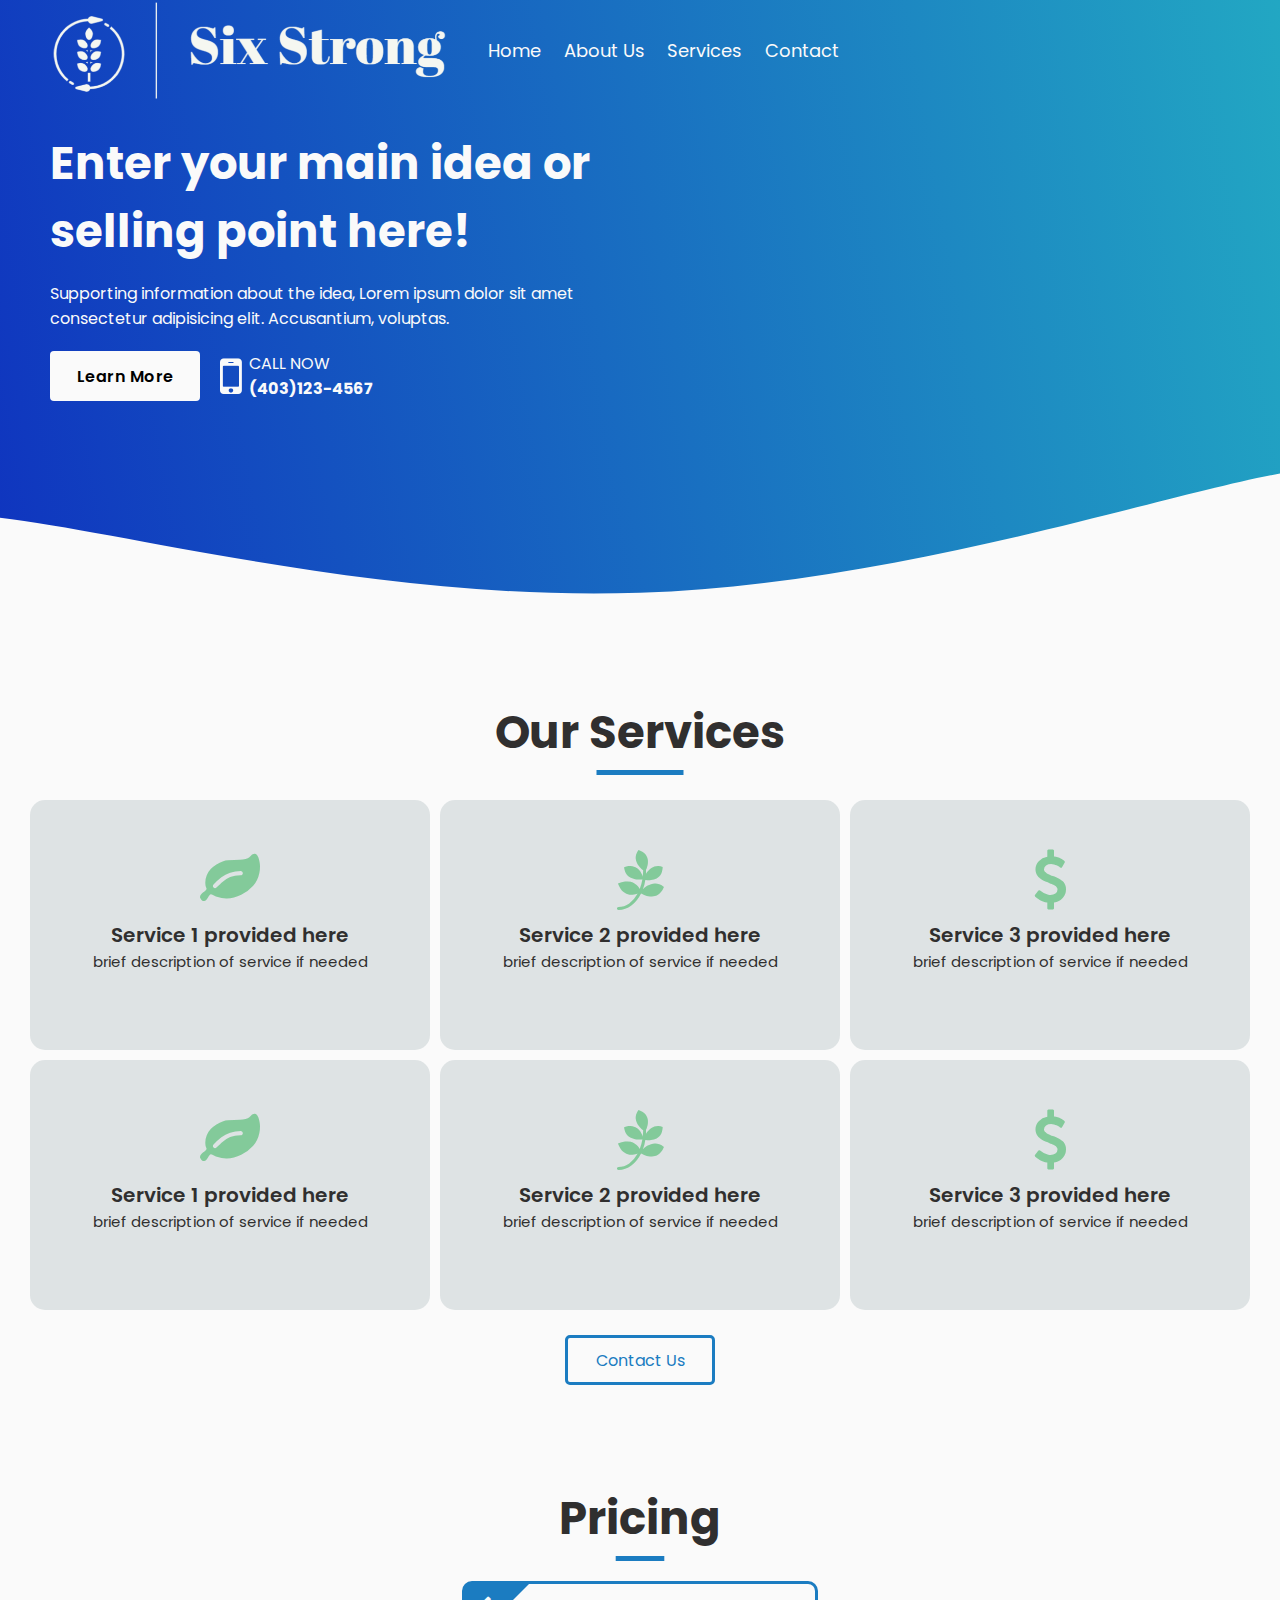
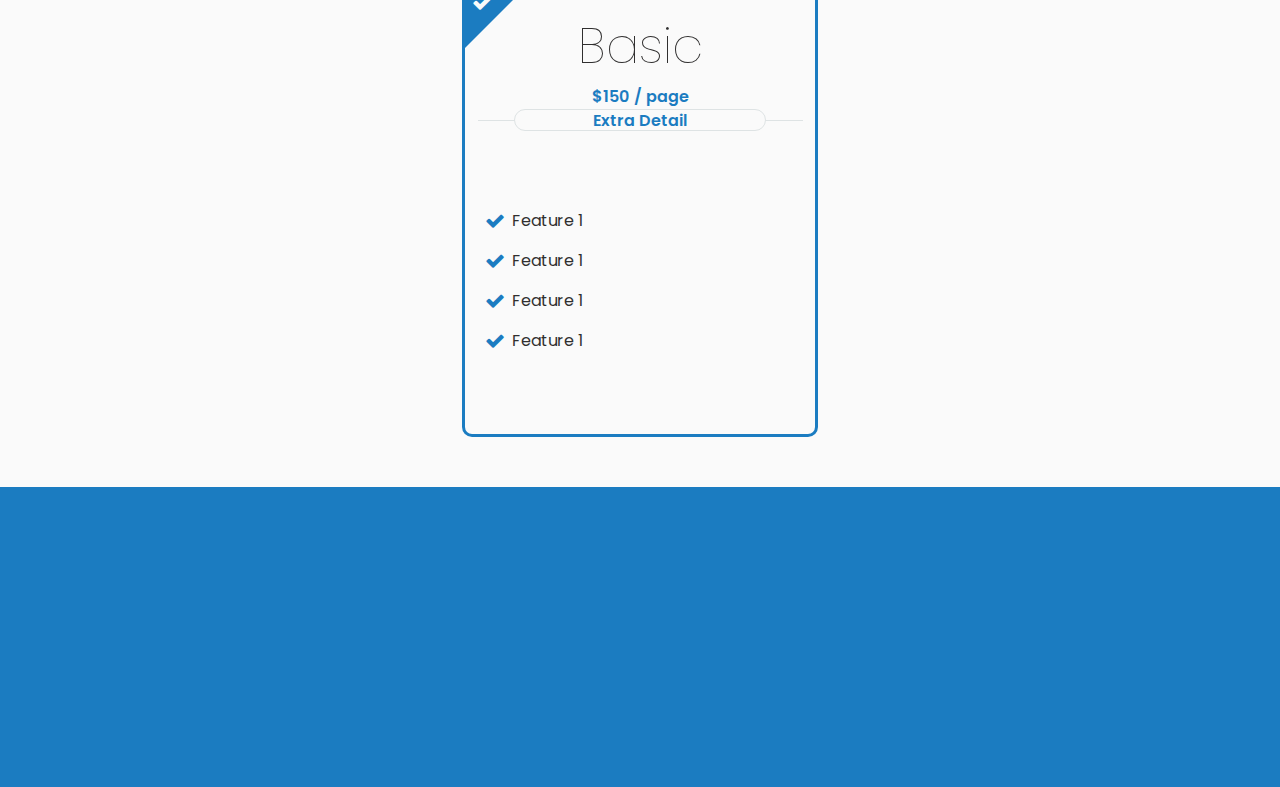
==== commit c0b84873: "new pricing section" ====
--- a/templates/home.html
+++ b/templates/home.html
@@ -133,69 +133,71 @@
         <div class="pricingContainer">
 
             <div class="priceOption">
-                <div class="priceBox">
-                    <p>Free</p>
-                    <h3>$0</h3>
-                    <p>PER MONTH</p>
-                </div>
-                <div class="priceFeatures">
-                    <ul>
-                        <li>Feature 1</li>
-                        <li>Feature 2</li>
-                        <li>Feature 3</li>
-                        <li>Feature 4</li>
-                    </ul>
-                </div>
-                <button>GET PLAN</button>
+                <div class="fa fa-check topCheck"></div>
+                <div class="priceBox">
+                    <h3>Basic</h3>
+                    <p>$150 / page</p>
+                    <p class="addBorder">Extra Detail</p>
+                    <div class="line"></div>
+                </div>
+                <div class="priceFeatures">
+                    <ul>
+                        <li><div class="fa fa-check"></div><p>Feature 1</p></li>
+                        <li><div class="fa fa-check"></div><p>Feature 1</p></li>
+                        <li><div class="fa fa-check"></div><p>Feature 1</p></li>
+                        <li><div class="fa fa-check"></div><p>Feature 1</p></li>
+                    </ul>
+                </div>
+    
+            </div>
+            <!-- <div class="priceOption">
+                <div class="priceBox">
+                    <h3>Basic</h3>
+                    <p>$150 / page</p>
+                    <p class="addBorder">Extra Detail</p>
+                </div>
+                <div class="priceFeatures">
+                    <ul>
+                        <li><p>Feature 1</p></li>
+                        <li><p>Feature 1</p></li>
+                        <li><p>Feature 1</p></li>
+                        <li><p>Feature 1</p></li>
+                    </ul>
+                </div>
+    
             </div>
             <div class="priceOption">
                 <div class="priceBox">
-                    <p>Ameteur</p>
-                    <h3>$25</h3>
-                    <p>PER MONTH</p>
-                </div>
-                <div class="priceFeatures">
-                    <ul>
-                        <li>Feature 1</li>
-                        <li>Feature 2</li>
-                        <li>Feature 3</li>
-                        <li>Feature 4</li>
-                    </ul>
-                </div>
-                <button>GET PLAN</button>
+                    <h3>Basic</h3>
+                    <p>$150 / page</p>
+                    <p class="addBorder">Extra Detail</p>
+                </div>
+                <div class="priceFeatures">
+                    <ul>
+                        <li><p>Feature 1</p></li>
+                        <li><p>Feature 1</p></li>
+                        <li><p>Feature 1</p></li>
+                        <li><p>Feature 1</p></li>
+                    </ul>
+                </div>
+    
             </div>
             <div class="priceOption">
                 <div class="priceBox">
-                    <p>Pro</p>
-                    <h3>$50</h3>
-                    <p>PER MONTH</p>
-                </div>
-                <div class="priceFeatures">
-                    <ul>
-                        <li>Feature 1</li>
-                        <li>Feature 2</li>
-                        <li>Feature 3</li>
-                        <li>Feature 4</li>
-                    </ul>
-                </div>
-                <button>GET PLAN</button>
-            </div>
-            <div class="priceOption">
-                <div class="priceBox">
-                    <p>Express</p>
-                    <h3>$100</h3>
-                    <p>PER MONTH</p>
-                </div>
-                <div class="priceFeatures">
-                    <ul>
-                        <li>Feature 1</li>
-                        <li>Feature 2</li>
-                        <li>Feature 3</li>
-                        <li>Feature 4</li>
-                    </ul>
-                </div>
-                <button>GET PLAN</button>
-            </div>
+                    <h3>Basic</h3>
+                    <p>$150 / page</p>
+                    <p class="addBorder">Extra Detail</p>
+                </div>
+                <div class="priceFeatures">
+                    <ul>
+                        <li><p>Feature 1</p></li>
+                        <li><p>Feature 1</p></li>
+                        <li><p>Feature 1</p></li>
+                        <li><p>Feature 1</p></li>
+                    </ul>
+                </div>
+    
+            </div> -->
             
         </div>
     </div>
--- a/styles/style.css
+++ b/styles/style.css
@@ -6,8 +6,12 @@
 
 body {
   background-color: #FAFAFA;
+  color: rgb(48, 47, 47);
   width: 100%;
   overflow-x: hidden;
+  height: -webkit-fit-content;
+  height: -moz-fit-content;
+  height: fit-content;
 }
 
 html {
@@ -41,7 +45,7 @@
   display: block;
   background: rgb(34, 167, 195);
   background: linear-gradient(260deg, rgb(34, 167, 195) 0%, rgb(15, 51, 191) 100%);
-  height: 700px;
+  height: 699px;
 }
 .landing .navBar {
   width: 100%;
@@ -56,10 +60,11 @@
 }
 
 .background {
-  height: 40vw;
-  width: 100%;
-  transform: translateY(-30vw);
-  z-index: -1;
+  position: absolute;
+  top: 400px;
+  height: 300px;
+  width: 100%;
+  z-index: 1;
 }
 .background img {
   height: 100%;
@@ -236,12 +241,12 @@
 }
 
 .services {
-  top: 680px;
-  width: 100%;
-  transform: translateY(-40vw);
+  width: 100%;
   height: -webkit-fit-content;
   height: -moz-fit-content;
   height: fit-content;
+  z-index: 2;
+  padding-bottom: 100px;
 }
 .services .servicesContainer {
   height: -webkit-fit-content;
@@ -259,7 +264,7 @@
   width: 400px;
   height: 250px;
   background-color: rgba(129, 129, 129, 0.089);
-  background-color: #E7EEEF;
+  background-color: #dee3e4;
   margin: 5px 5px;
   border-radius: 15px;
 }
@@ -288,70 +293,86 @@
 }
 
 .pricing {
-  transform: translateY(-38vw);
+  padding-bottom: 50px;
 }
 .pricing .pricingContainer {
-  display: flex;
-  justify-content: center;
-  flex-wrap: wrap;
-  padding-top: 50px;
-  max-width: 1600px;
+  max-width: 1400px;
+  position: relative;
 }
 .pricing .pricingContainer .priceOption {
-  width: 300px;
+  width: 350px;
   height: 450px;
-  background-color: #1B7CC1;
+  background-color: #FAFAFA;
+  border: 3px solid #1B7CC1;
+  border-radius: 10px;
+}
+.pricing .pricingContainer .priceOption .topCheck {
+  position: absolute;
+  top: 12px;
+  left: 10px;
+  font-size: 20px;
+  color: #FAFAFA;
+}
+.pricing .pricingContainer .priceOption .priceBox {
+  transform: translateY(-40px);
   display: flex;
   flex-direction: column;
   align-items: center;
-  border-radius: 10px;
-  margin: 15px 15px;
-  box-shadow: 2.2px 4.3px 4.3px hsla(0deg, 0%, 0%, 0.43);
-}
-.pricing .pricingContainer .priceOption .priceBox {
-  width: 85%;
-  height: 150px;
-  margin-top: 20px;
-  margin-bottom: 20px;
-  background-color: #FAFAFA;
-  display: flex;
-  flex-direction: column;
+}
+.pricing .pricingContainer .priceOption .priceBox h3 {
+  font-size: 50px;
+  font-weight: 100;
+}
+.pricing .pricingContainer .priceOption .priceBox p {
+  color: #1B7CC1;
+  font-weight: 600;
+}
+.pricing .pricingContainer .priceOption .priceBox .addBorder {
+  position: relative;
+  width: 250px;
+  height: 20px;
+  border: 1px solid #dee3e4;
+  display: flex;
+  justify-content: center;
   align-items: center;
-  border-radius: 15px;
+  border-radius: 300px;
+  z-index: 1;
+  background-color: #FAFAFA;
+}
+.pricing .pricingContainer .priceOption .priceBox .line {
+  position: relative;
+  width: 325px;
+  height: 1px;
+  border-top: 1px solid #dee3e4;
+  z-index: 0;
+  transform: translateY(-11px);
+}
+.pricing .pricingContainer .priceOption .priceFeatures ul {
+  padding: 20px 20px;
+}
+.pricing .pricingContainer .priceOption .priceFeatures ul li {
+  display: flex;
+  padding-top: 15px;
+}
+.pricing .pricingContainer .priceOption .priceFeatures ul li .fa {
+  position: relative;
   color: #1B7CC1;
-  box-shadow: 1.1px 2.2px 2.2px hsla(0deg, 0%, 0%, 0.47);
-}
-.pricing .pricingContainer .priceOption .priceBox p {
-  font-size: 17px;
-  font-weight: 600;
-  padding-top: 8px;
-}
-.pricing .pricingContainer .priceOption .priceBox h3 {
-  font-size: 45px;
-  padding-top: 6px;
-}
-.pricing .pricingContainer .priceOption .priceBox h3:first-letter {
-  font-weight: 100;
-}
-.pricing .pricingContainer .priceOption .priceFeatures {
-  color: #FAFAFA;
-}
-.pricing .pricingContainer .priceOption .priceFeatures ul {
-  list-style: none;
-  padding-bottom: 25px;
-}
-.pricing .pricingContainer .priceOption .priceFeatures ul li {
-  padding-bottom: 12px;
-  font-size: 18px;
-}
-.pricing .pricingContainer .priceOption button {
-  width: 150px;
-  height: 45px;
-  background-color: #FAFAFA;
-  border: none;
-  border-radius: 25px;
-  color: #1B7CC1;
-  font-size: 16px;
-  letter-spacing: 1.1px;
-  box-shadow: 4px 4px 0px 0 rgba(0, 0, 0, 0.1);
+  font-size: 20px;
+  padding-right: 7px;
+  transform: translateY(3px);
+}
+.pricing .pricingContainer .priceOption::before {
+  width: 0;
+  height: 0;
+  display: block;
+  content: "";
+  border-style: solid;
+  border-width: 64px 64px 0px 0px;
+  border-color: #1B7CC1 transparent;
+}
+
+footer {
+  width: 100%;
+  height: 300px;
+  background-color: #1B7CC1;
 }/*# sourceMappingURL=style.css.map */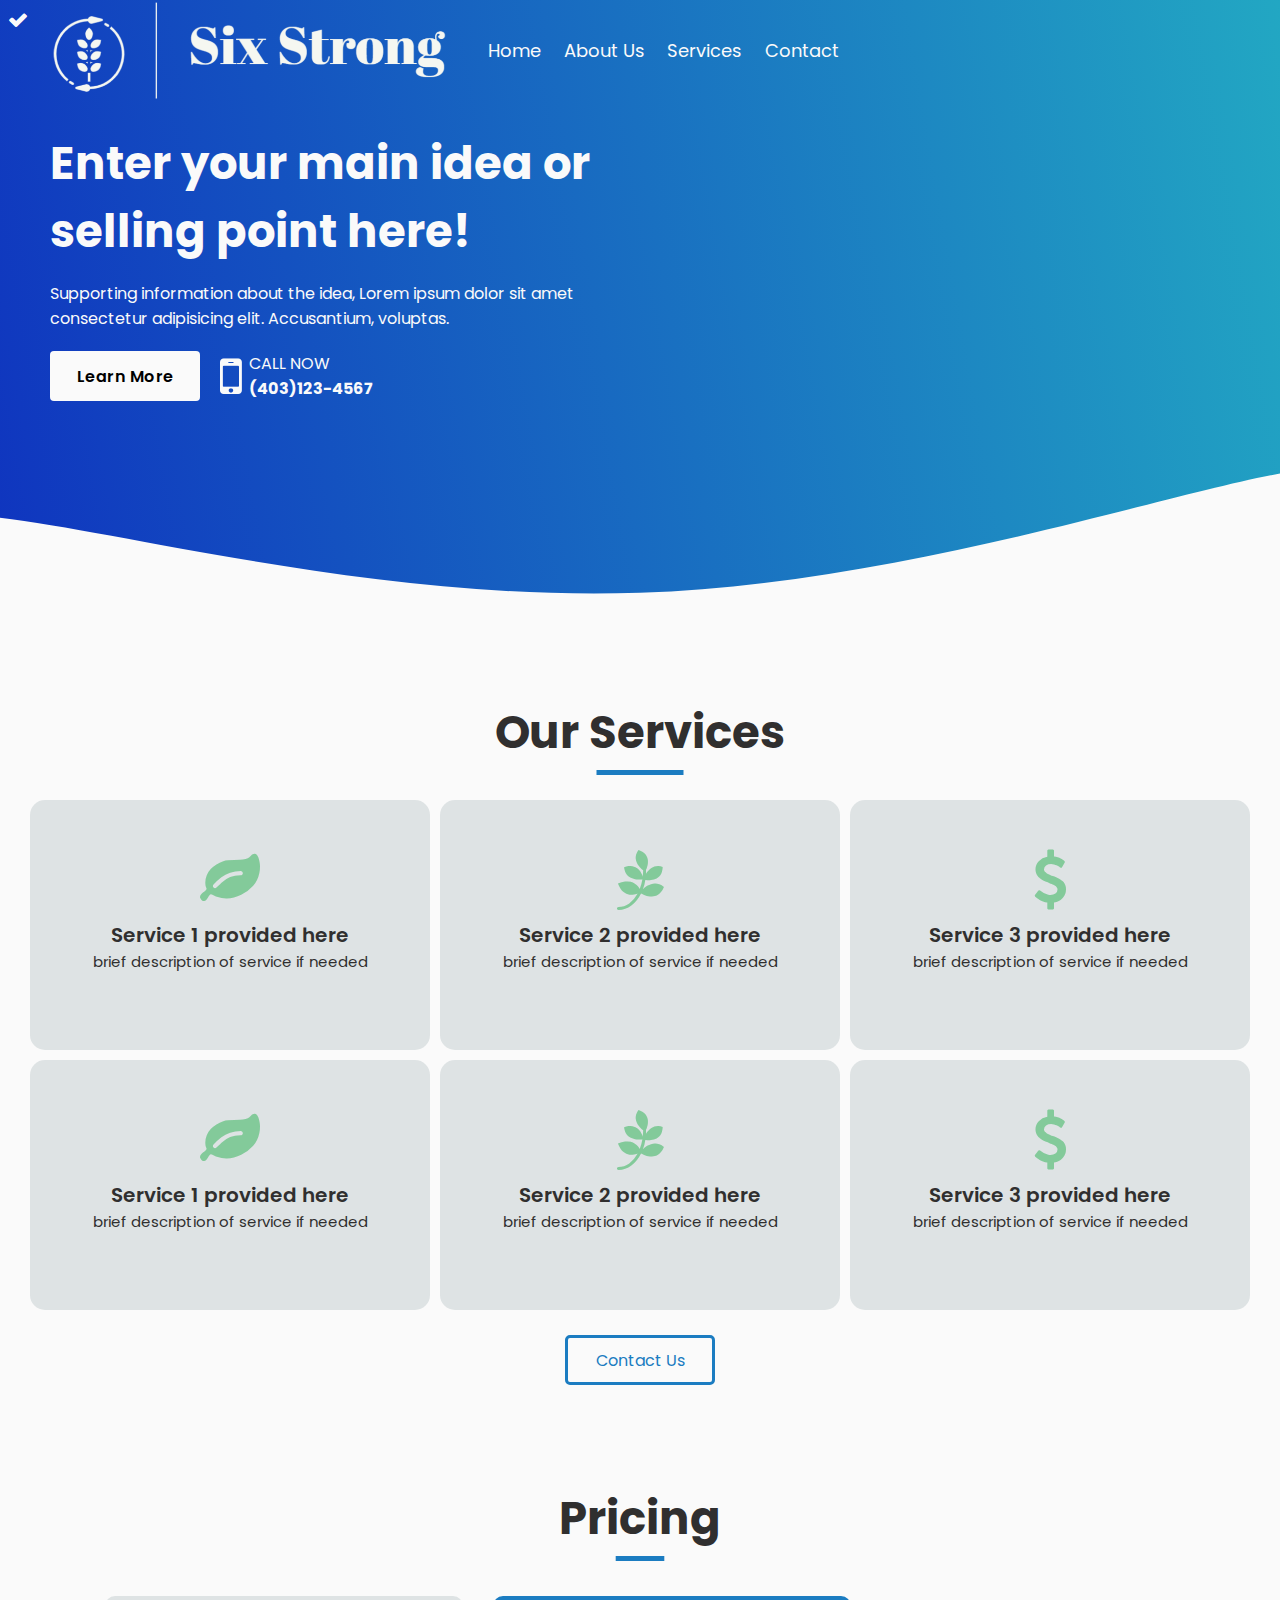
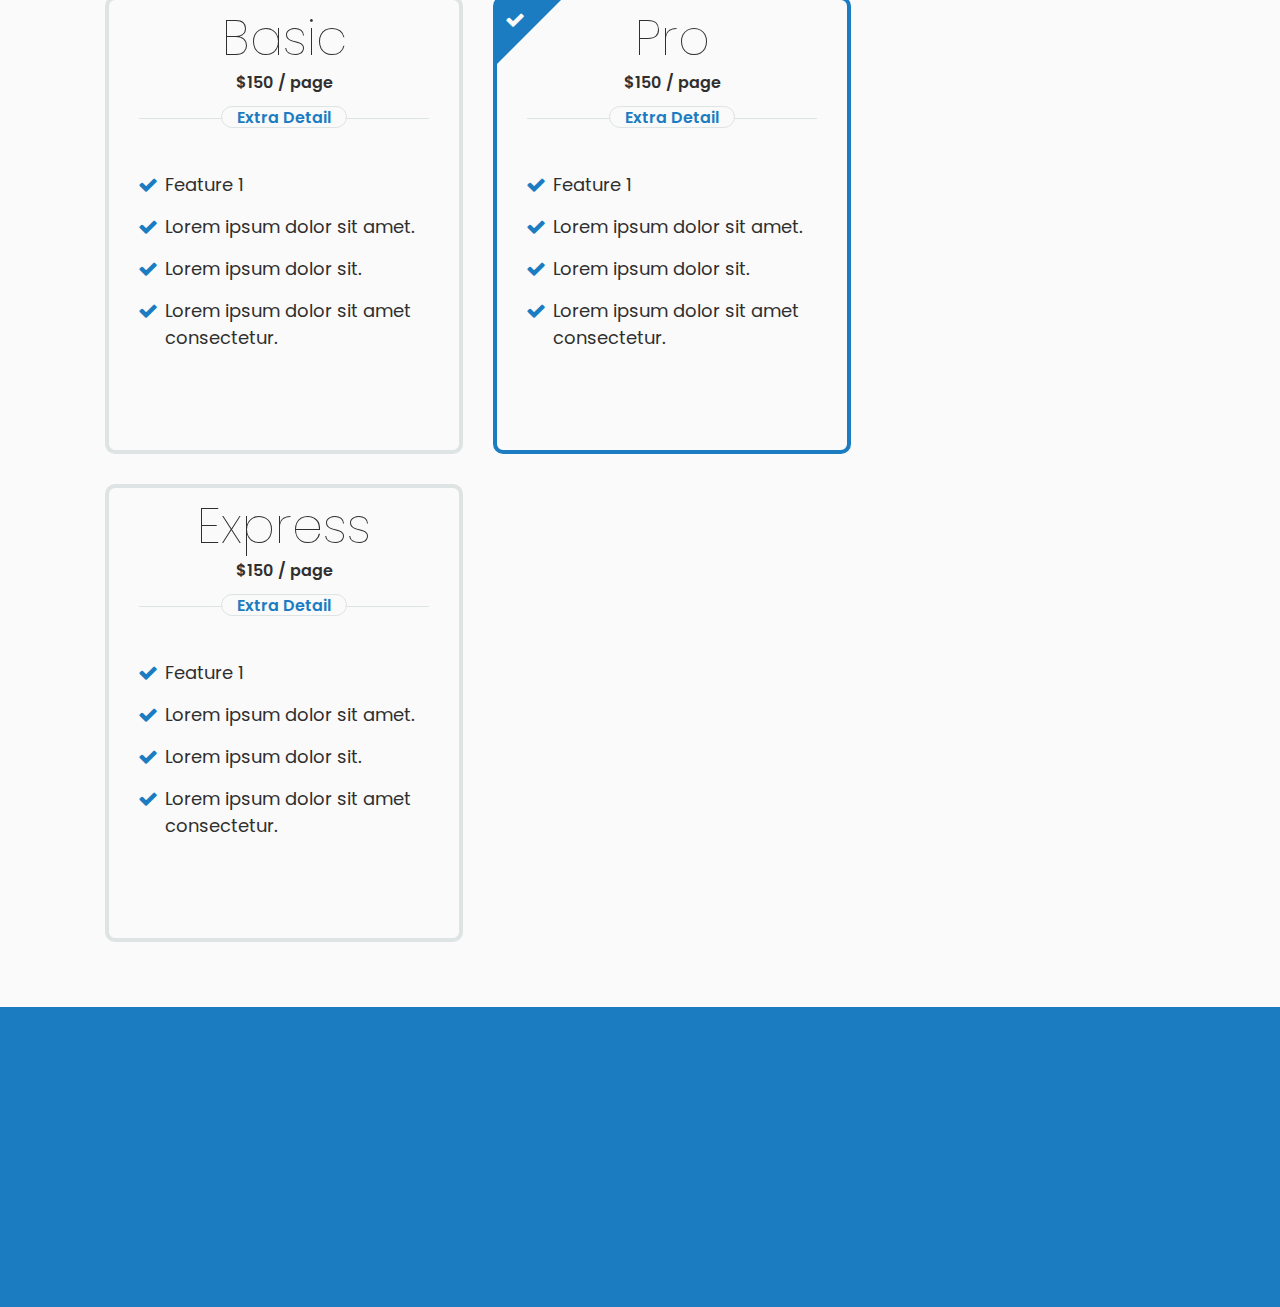
==== commit ffd41cd2: "new pricing styling" ====
--- a/templates/home.html
+++ b/templates/home.html
@@ -131,8 +131,7 @@
     
     <div class="wrapper">
         <div class="pricingContainer">
-
-            <div class="priceOption">
+            <div class="priceOption other">
                 <div class="fa fa-check topCheck"></div>
                 <div class="priceBox">
                     <h3>Basic</h3>
@@ -143,61 +142,47 @@
                 <div class="priceFeatures">
                     <ul>
                         <li><div class="fa fa-check"></div><p>Feature 1</p></li>
-                        <li><div class="fa fa-check"></div><p>Feature 1</p></li>
-                        <li><div class="fa fa-check"></div><p>Feature 1</p></li>
-                        <li><div class="fa fa-check"></div><p>Feature 1</p></li>
+                        <li><div class="fa fa-check"></div><p>Lorem ipsum dolor sit amet.</p></li>
+                        <li><div class="fa fa-check"></div><p>Lorem ipsum dolor sit.</p></li>
+                        <li><div class="fa fa-check"></div><p>Lorem ipsum dolor sit amet consectetur.</p></li>
                     </ul>
                 </div>
-    
-            </div>
-            <!-- <div class="priceOption">
+            </div>
+
+            <div class="priceOption popular">
+                <div class="fa fa-check topCheck"></div>
                 <div class="priceBox">
-                    <h3>Basic</h3>
+                    <h3>Pro</h3>
                     <p>$150 / page</p>
                     <p class="addBorder">Extra Detail</p>
+                    <div class="line"></div>
                 </div>
                 <div class="priceFeatures">
                     <ul>
-                        <li><p>Feature 1</p></li>
-                        <li><p>Feature 1</p></li>
-                        <li><p>Feature 1</p></li>
-                        <li><p>Feature 1</p></li>
+                        <li><div class="fa fa-check"></div><p>Feature 1</p></li>
+                        <li><div class="fa fa-check"></div><p>Lorem ipsum dolor sit amet.</p></li>
+                        <li><div class="fa fa-check"></div><p>Lorem ipsum dolor sit.</p></li>
+                        <li><div class="fa fa-check"></div><p>Lorem ipsum dolor sit amet consectetur.</p></li>
                     </ul>
                 </div>
-    
-            </div>
-            <div class="priceOption">
+            </div>
+            <div class="priceOption other">
+                <div class="fa fa-check topCheck"></div>
                 <div class="priceBox">
-                    <h3>Basic</h3>
+                    <h3>Express</h3>
                     <p>$150 / page</p>
                     <p class="addBorder">Extra Detail</p>
+                    <div class="line"></div>
                 </div>
                 <div class="priceFeatures">
                     <ul>
-                        <li><p>Feature 1</p></li>
-                        <li><p>Feature 1</p></li>
-                        <li><p>Feature 1</p></li>
-                        <li><p>Feature 1</p></li>
+                        <li><div class="fa fa-check"></div><p>Feature 1</p></li>
+                        <li><div class="fa fa-check"></div><p>Lorem ipsum dolor sit amet.</p></li>
+                        <li><div class="fa fa-check"></div><p>Lorem ipsum dolor sit.</p></li>
+                        <li><div class="fa fa-check"></div><p>Lorem ipsum dolor sit amet consectetur.</p></li>
                     </ul>
                 </div>
-    
-            </div>
-            <div class="priceOption">
-                <div class="priceBox">
-                    <h3>Basic</h3>
-                    <p>$150 / page</p>
-                    <p class="addBorder">Extra Detail</p>
-                </div>
-                <div class="priceFeatures">
-                    <ul>
-                        <li><p>Feature 1</p></li>
-                        <li><p>Feature 1</p></li>
-                        <li><p>Feature 1</p></li>
-                        <li><p>Feature 1</p></li>
-                    </ul>
-                </div>
-    
-            </div> -->
+            </div>
             
         </div>
     </div>
--- a/styles/style.css
+++ b/styles/style.css
@@ -6,7 +6,7 @@
 
 body {
   background-color: #FAFAFA;
-  color: rgb(48, 47, 47);
+  color: #302f2f;
   width: 100%;
   overflow-x: hidden;
   height: -webkit-fit-content;
@@ -19,23 +19,34 @@
 }
 
 .wrapper {
-  display: flex;
-  justify-content: center;
+  display: -webkit-box;
+  display: -ms-flexbox;
+  display: flex;
+  -webkit-box-pack: center;
+      -ms-flex-pack: center;
+          justify-content: center;
   width: 100%;
 }
 
 .header {
-  display: flex;
-  justify-content: center;
-}
+  display: -webkit-box;
+  display: -ms-flexbox;
+  display: flex;
+  -webkit-box-pack: center;
+      -ms-flex-pack: center;
+          justify-content: center;
+}
+
 .header h1 {
   font-size: 45px;
 }
+
 .header ::after {
   display: block;
   content: "";
   border-bottom: 5px solid #1B7CC1;
-  transform: scaleX(0.3);
+  -webkit-transform: scaleX(0.3);
+          transform: scaleX(0.3);
   padding-bottom: 3px;
   margin-bottom: 20px;
 }
@@ -43,16 +54,22 @@
 .landing {
   width: 100%;
   display: block;
-  background: rgb(34, 167, 195);
-  background: linear-gradient(260deg, rgb(34, 167, 195) 0%, rgb(15, 51, 191) 100%);
+  background: #22a7c3;
+  background: linear-gradient(260deg, #22a7c3 0%, #0f33bf 100%);
   height: 699px;
 }
+
 .landing .navBar {
   width: 100%;
   height: 100px;
-  display: flex;
-  align-items: center;
-}
+  display: -webkit-box;
+  display: -ms-flexbox;
+  display: flex;
+  -webkit-box-align: center;
+      -ms-flex-align: center;
+          align-items: center;
+}
+
 .landing .navBar img {
   width: 400px;
   height: 100px;
@@ -66,6 +83,7 @@
   width: 100%;
   z-index: 1;
 }
+
 .background img {
   height: 100%;
   width: 100%;
@@ -76,6 +94,7 @@
   right: 40px;
   z-index: 1;
 }
+
 .landing .navBar input {
   display: block;
   position: absolute;
@@ -86,6 +105,7 @@
   opacity: 0%;
   z-index: 2;
 }
+
 .landing .navBar span {
   display: block;
   width: 40px;
@@ -93,25 +113,37 @@
   margin-bottom: 5px;
   border-radius: 5px;
   background-color: #FAFAFA;
+  -webkit-transition: 0.3s ease-in;
   transition: 0.3s ease-in;
 }
+
 .landing .navBar span:nth-child(2) {
-  transform-origin: 0% 0%;
-}
+  -webkit-transform-origin: 0% 0%;
+          transform-origin: 0% 0%;
+}
+
 .landing .navBar span:last-child {
-  transform-origin: 0% 100%;
-}
+  -webkit-transform-origin: 0% 100%;
+          transform-origin: 0% 100%;
+}
+
 .landing .navBar input:checked ~ span {
-  transform: rotate(45deg) translate(0px, 0px);
+  -webkit-transform: rotate(45deg) translate(0px, 0px);
+          transform: rotate(45deg) translate(0px, 0px);
   background-color: black;
 }
+
 .landing .navBar input:checked ~ span:nth-child(3) {
   opacity: 0;
-  transform: rotate(0deg) scale(0.2, 0.2);
-}
+  -webkit-transform: rotate(0deg) scale(0.2, 0.2);
+          transform: rotate(0deg) scale(0.2, 0.2);
+}
+
 .landing .navBar input:checked ~ span:nth-child(4) {
-  transform: rotate(-45deg) translate(-5px, 4px);
-}
+  -webkit-transform: rotate(-45deg) translate(-5px, 4px);
+          transform: rotate(-45deg) translate(-5px, 4px);
+}
+
 .landing .navBar .hideOverFlow {
   position: absolute;
   top: 0;
@@ -120,14 +152,18 @@
   height: 600px;
   overflow-x: hidden;
 }
+
 .landing .navBar .hideOverFlow #menu {
   background-color: #FAFAFA;
   width: 100%;
   height: 100%;
+  -webkit-transition: 0.5s cubic-bezier(0.77, 0.2, 0.05, 1);
   transition: 0.5s cubic-bezier(0.77, 0.2, 0.05, 1);
-  transform: translate(200px);
+  -webkit-transform: translate(200px);
+          transform: translate(200px);
   z-index: 1;
 }
+
 .landing .navBar .hideOverFlow #menu ul {
   padding-right: 30px;
   padding-top: 60px;
@@ -135,13 +171,16 @@
   list-style: none;
   text-align: right;
 }
+
 .landing .navBar .hideOverFlow #menu ul li {
   padding-top: 30px;
 }
+
 .landing .navBar .hideOverFlow #menu ul li a {
   text-decoration: none;
   color: black;
   font-size: 18px;
+  -webkit-transition: 0.5s ease-in-out;
   transition: 0.5s ease-in-out;
   border-right: 4px solid blue;
   padding: 5px 10px;
@@ -160,13 +199,19 @@
     width: 600px;
   }
   .landing .navBar .hideOverFlow #menu {
-    transform: translateX(0);
+    -webkit-transform: translateX(0);
+            transform: translateX(0);
     background-color: transparent;
   }
   .landing .navBar .hideOverFlow #menu ul {
+    display: -webkit-box;
+    display: -ms-flexbox;
     display: flex;
-    justify-content: space-around;
-    align-items: center;
+    -ms-flex-pack: distribute;
+        justify-content: space-around;
+    -webkit-box-align: center;
+        -ms-flex-align: center;
+            align-items: center;
     height: 100%;
     padding: 0px 30px;
   }
@@ -178,6 +223,7 @@
     color: #FAFAFA;
   }
 }
+
 .introduction {
   width: 550px;
   height: -webkit-fit-content;
@@ -189,13 +235,16 @@
   padding-left: 50px;
   padding-top: 30px;
 }
+
 .introduction h1 {
   font-size: 45px;
   padding-bottom: 15px;
 }
+
 .introduction p {
   font-size: 16px;
 }
+
 .introduction button {
   width: 150px;
   height: 50px;
@@ -206,34 +255,49 @@
   letter-spacing: 0.5px;
   border-radius: 4px;
   margin-right: 20px;
+  -webkit-transition: 0.35s ease-in-out;
   transition: 0.35s ease-in-out;
 }
+
 .introduction button:hover {
-  box-shadow: inset 150px 0 0 0 red;
+  -webkit-box-shadow: inset 150px 0 0 0 red;
+          box-shadow: inset 150px 0 0 0 red;
   cursor: pointer;
 }
+
 .introduction .learnMoreCallNow {
+  display: -webkit-box;
+  display: -ms-flexbox;
   display: flex;
   padding-top: 20px;
+  -webkit-transition: 0.5s ease-in-out;
   transition: 0.5s ease-in-out;
 }
+
 .introduction .learnMoreCallNow .callNow {
-  display: flex;
-}
+  display: -webkit-box;
+  display: -ms-flexbox;
+  display: flex;
+}
+
 .introduction .learnMoreCallNow .callNow .fa {
   font-size: 50px;
   margin-right: 8px;
 }
+
 .introduction .learnMoreCallNow .callNow #callNowAboveNumber {
   font-size: 16px;
 }
+
 .introduction .learnMoreCallNow .callNow .details {
   padding-top: 0px;
 }
 
 .drone {
-  transform: translate(1000px, -300px);
-}
+  -webkit-transform: translate(1000px, -300px);
+          transform: translate(1000px, -300px);
+}
+
 .drone img {
   border-radius: 50%;
   width: 300px;
@@ -248,19 +312,33 @@
   z-index: 2;
   padding-bottom: 100px;
 }
+
 .services .servicesContainer {
   height: -webkit-fit-content;
   height: -moz-fit-content;
   height: fit-content;
-  display: flex;
-  justify-content: center;
-  flex-wrap: wrap;
+  display: -webkit-box;
+  display: -ms-flexbox;
+  display: flex;
+  -webkit-box-pack: center;
+      -ms-flex-pack: center;
+          justify-content: center;
+  -ms-flex-wrap: wrap;
+      flex-wrap: wrap;
   max-width: 1401px;
 }
+
 .services .service {
-  display: flex;
-  flex-direction: column;
-  align-items: center;
+  display: -webkit-box;
+  display: -ms-flexbox;
+  display: flex;
+  -webkit-box-orient: vertical;
+  -webkit-box-direction: normal;
+      -ms-flex-direction: column;
+          flex-direction: column;
+  -webkit-box-align: center;
+      -ms-flex-align: center;
+          align-items: center;
   width: 400px;
   height: 250px;
   background-color: rgba(129, 129, 129, 0.089);
@@ -268,19 +346,23 @@
   margin: 5px 5px;
   border-radius: 15px;
 }
+
 .services .service .fa {
   font-size: 60px;
   padding-top: 50px;
   padding-bottom: 10px;
   color: rgba(30, 175, 71, 0.475);
 }
+
 .services .service h3 {
   font-size: 20px;
   font-weight: 600;
 }
+
 .services .service p {
   font-size: 15px;
 }
+
 .services button {
   width: 150px;
   height: 50px;
@@ -295,75 +377,122 @@
 .pricing {
   padding-bottom: 50px;
 }
+
 .pricing .pricingContainer {
-  max-width: 1400px;
+  max-width: 1100px;
+}
+
+.pricing .pricingContainer .popular {
+  border: 4px solid #1B7CC1;
   position: relative;
 }
+
+.pricing .pricingContainer .other {
+  border: 4px solid #dee3e4;
+}
+
 .pricing .pricingContainer .priceOption {
   width: 350px;
   height: 450px;
   background-color: #FAFAFA;
-  border: 3px solid #1B7CC1;
   border-radius: 10px;
-}
+  margin: 15px 15px;
+}
+
 .pricing .pricingContainer .priceOption .topCheck {
   position: absolute;
-  top: 12px;
-  left: 10px;
+  top: 10px;
+  left: 8px;
   font-size: 20px;
   color: #FAFAFA;
 }
+
 .pricing .pricingContainer .priceOption .priceBox {
-  transform: translateY(-40px);
-  display: flex;
-  flex-direction: column;
-  align-items: center;
-}
+  display: -webkit-box;
+  display: -ms-flexbox;
+  display: flex;
+  -webkit-box-orient: vertical;
+  -webkit-box-direction: normal;
+      -ms-flex-direction: column;
+          flex-direction: column;
+  -webkit-box-align: center;
+      -ms-flex-align: center;
+          align-items: center;
+}
+
 .pricing .pricingContainer .priceOption .priceBox h3 {
   font-size: 50px;
   font-weight: 100;
 }
+
 .pricing .pricingContainer .priceOption .priceBox p {
-  color: #1B7CC1;
   font-weight: 600;
-}
+  -webkit-transform: translateY(-6px);
+          transform: translateY(-6px);
+  padding-bottom: 11px;
+}
+
 .pricing .pricingContainer .priceOption .priceBox .addBorder {
   position: relative;
-  width: 250px;
+  width: -webkit-fit-content;
+  width: -moz-fit-content;
+  width: fit-content;
   height: 20px;
+  padding: 0px 15px;
   border: 1px solid #dee3e4;
-  display: flex;
-  justify-content: center;
-  align-items: center;
+  color: #1B7CC1;
+  display: -webkit-box;
+  display: -ms-flexbox;
+  display: flex;
+  -webkit-box-pack: center;
+      -ms-flex-pack: center;
+          justify-content: center;
+  -webkit-box-align: center;
+      -ms-flex-align: center;
+          align-items: center;
   border-radius: 300px;
   z-index: 1;
   background-color: #FAFAFA;
 }
+
 .pricing .pricingContainer .priceOption .priceBox .line {
   position: relative;
-  width: 325px;
+  width: 290px;
   height: 1px;
   border-top: 1px solid #dee3e4;
   z-index: 0;
-  transform: translateY(-11px);
-}
+  -webkit-transform: translateY(-16px);
+          transform: translateY(-16px);
+}
+
 .pricing .pricingContainer .priceOption .priceFeatures ul {
   padding: 20px 20px;
 }
+
 .pricing .pricingContainer .priceOption .priceFeatures ul li {
+  display: -webkit-box;
+  display: -ms-flexbox;
   display: flex;
   padding-top: 15px;
-}
+  padding-left: 9px;
+  font-size: 18px;
+}
+
 .pricing .pricingContainer .priceOption .priceFeatures ul li .fa {
   position: relative;
   color: #1B7CC1;
   font-size: 20px;
   padding-right: 7px;
-  transform: translateY(3px);
-}
-.pricing .pricingContainer .priceOption::before {
+  -webkit-transform: translateY(4px);
+          transform: translateY(4px);
+}
+
+.pricing .pricingContainer .popular::before {
   width: 0;
   height: 0;
+  position: absolute;
+  top: 1;
+  left: 1;
   display: block;
   content: "";
   border-style: solid;
@@ -371,8 +500,19 @@
   border-color: #1B7CC1 transparent;
 }
 
+@media (min-width: 650px) {
+  .pricingContainer {
+    display: -webkit-box;
+    display: -ms-flexbox;
+    display: flex;
+    -ms-flex-wrap: wrap;
+        flex-wrap: wrap;
+  }
+}
+
 footer {
   width: 100%;
   height: 300px;
   background-color: #1B7CC1;
-}/*# sourceMappingURL=style.css.map */+}
+/*# sourceMappingURL=style.css.map */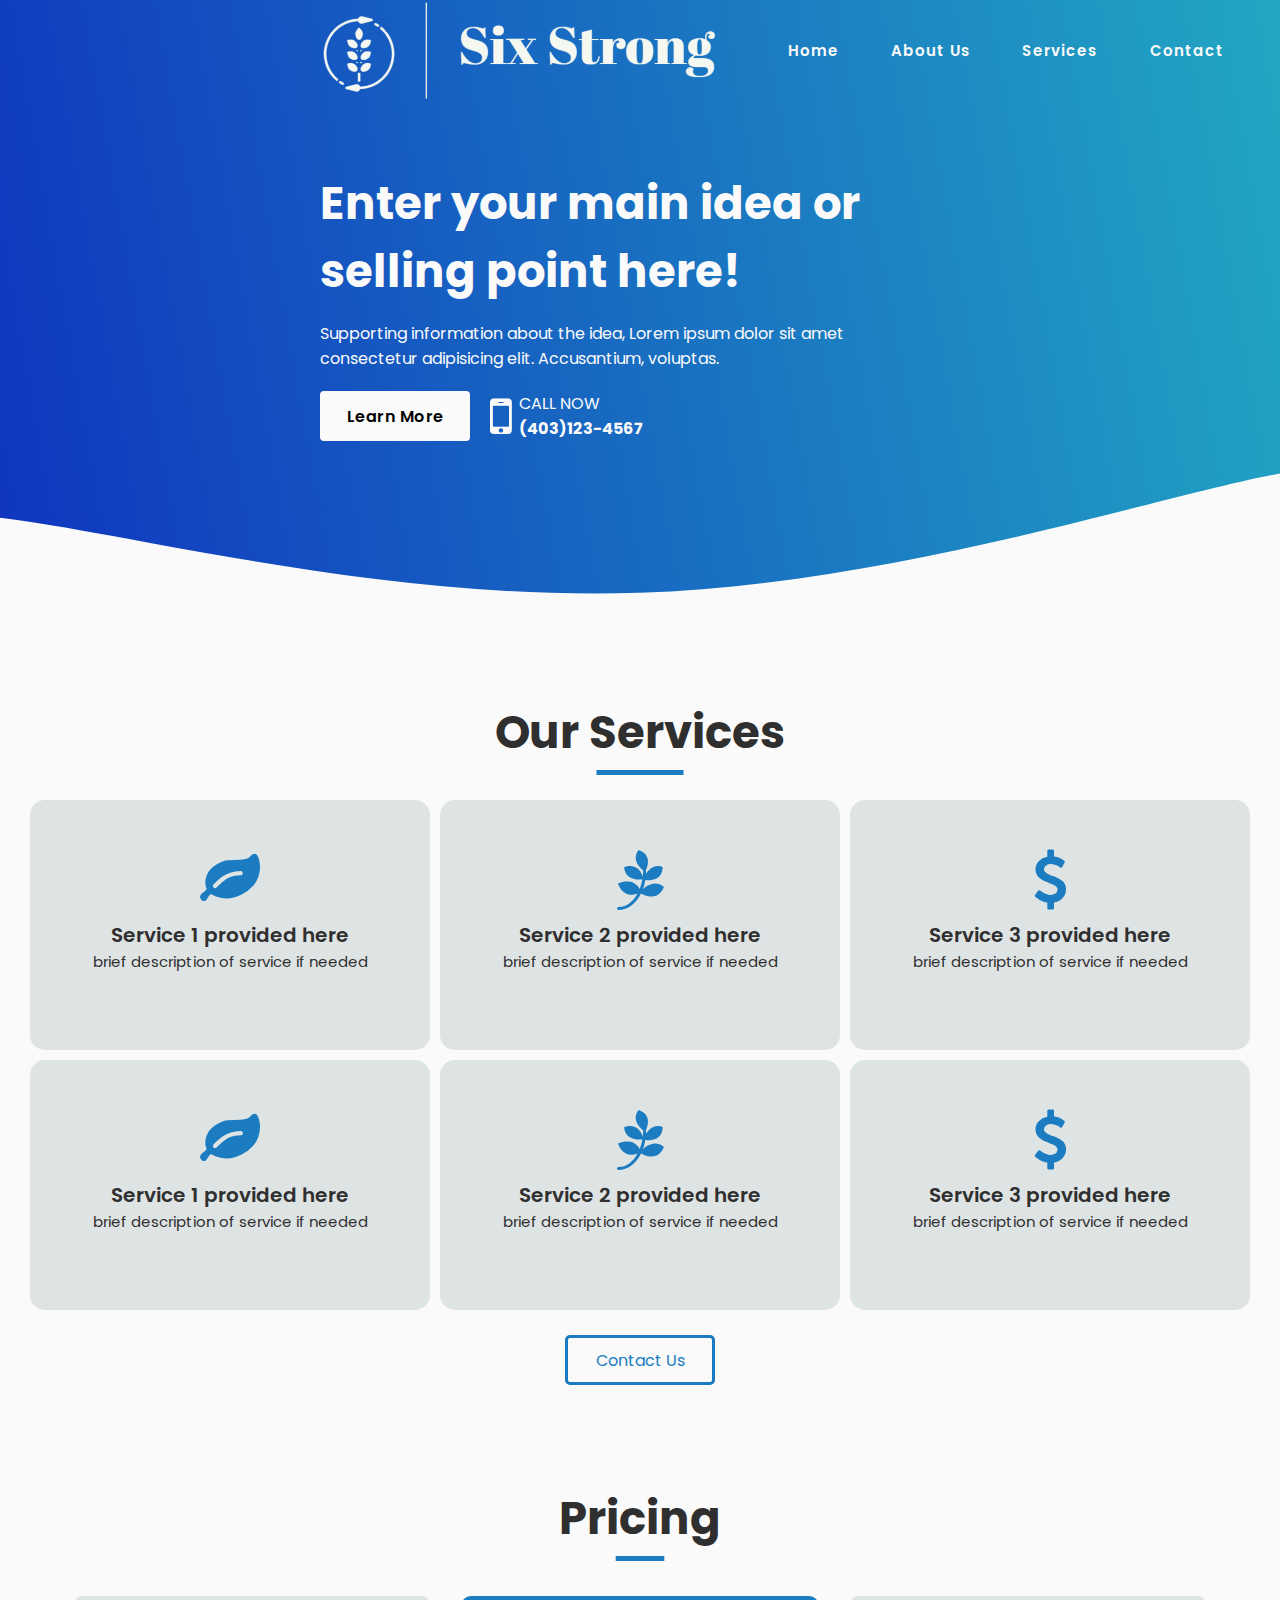
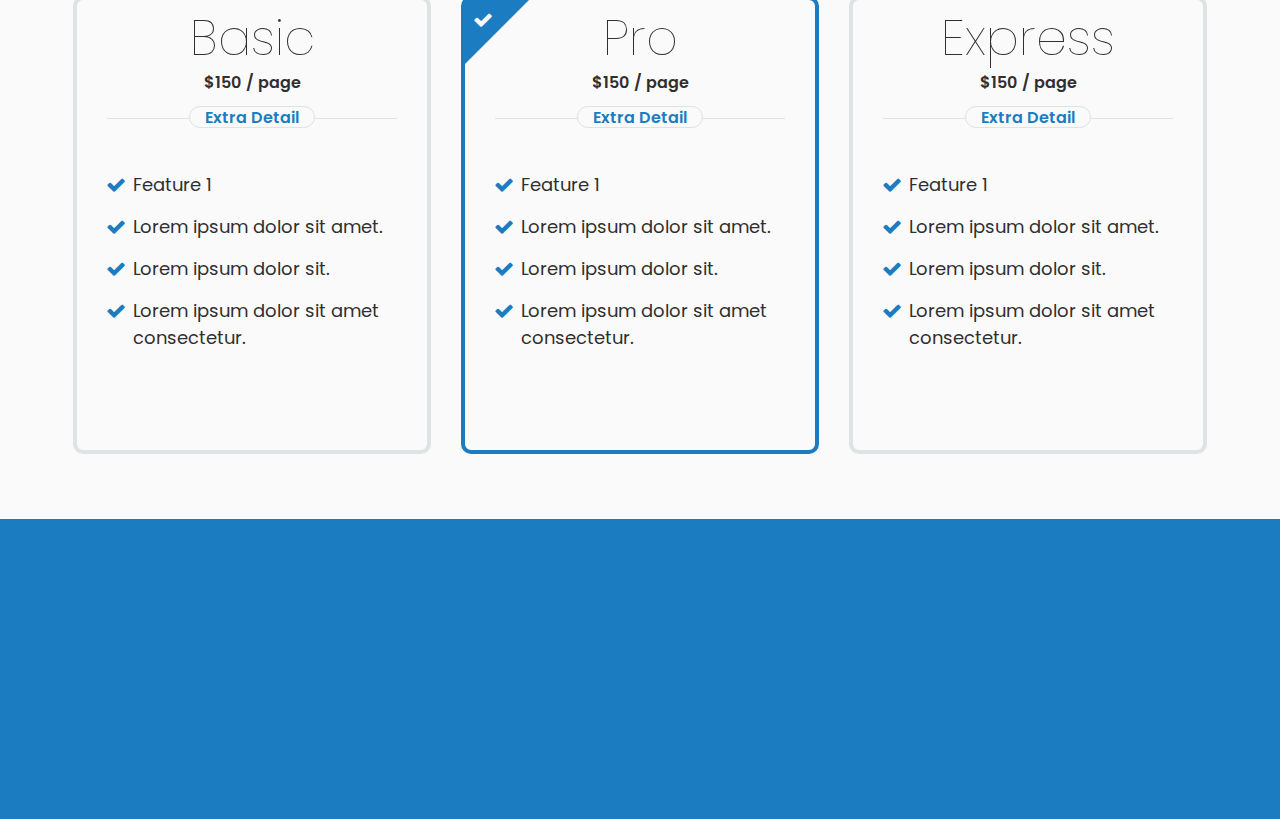
==== commit 63ae9550: "fixed media settings for header" ====
--- a/templates/home.html
+++ b/templates/home.html
@@ -132,7 +132,6 @@
     <div class="wrapper">
         <div class="pricingContainer">
             <div class="priceOption other">
-                <div class="fa fa-check topCheck"></div>
                 <div class="priceBox">
                     <h3>Basic</h3>
                     <p>$150 / page</p>
@@ -167,7 +166,6 @@
                 </div>
             </div>
             <div class="priceOption other">
-                <div class="fa fa-check topCheck"></div>
                 <div class="priceBox">
                     <h3>Express</h3>
                     <p>$150 / page</p>
--- a/styles/style.css
+++ b/styles/style.css
@@ -6,7 +6,7 @@
 
 body {
   background-color: #FAFAFA;
-  color: #302f2f;
+  color: rgb(48, 47, 47);
   width: 100%;
   overflow-x: hidden;
   height: -webkit-fit-content;
@@ -19,34 +19,23 @@
 }
 
 .wrapper {
-  display: -webkit-box;
-  display: -ms-flexbox;
-  display: flex;
-  -webkit-box-pack: center;
-      -ms-flex-pack: center;
-          justify-content: center;
+  display: flex;
+  justify-content: center;
   width: 100%;
 }
 
 .header {
-  display: -webkit-box;
-  display: -ms-flexbox;
-  display: flex;
-  -webkit-box-pack: center;
-      -ms-flex-pack: center;
-          justify-content: center;
-}
-
+  display: flex;
+  justify-content: center;
+}
 .header h1 {
   font-size: 45px;
 }
-
 .header ::after {
   display: block;
   content: "";
   border-bottom: 5px solid #1B7CC1;
-  -webkit-transform: scaleX(0.3);
-          transform: scaleX(0.3);
+  transform: scaleX(0.3);
   padding-bottom: 3px;
   margin-bottom: 20px;
 }
@@ -54,26 +43,20 @@
 .landing {
   width: 100%;
   display: block;
-  background: #22a7c3;
-  background: linear-gradient(260deg, #22a7c3 0%, #0f33bf 100%);
+  background: rgb(34, 167, 195);
+  background: linear-gradient(260deg, rgb(34, 167, 195) 0%, rgb(15, 51, 191) 100%);
   height: 699px;
 }
-
 .landing .navBar {
   width: 100%;
   height: 100px;
-  display: -webkit-box;
-  display: -ms-flexbox;
-  display: flex;
-  -webkit-box-align: center;
-      -ms-flex-align: center;
-          align-items: center;
-}
-
+  display: flex;
+  align-items: center;
+}
 .landing .navBar img {
   width: 400px;
   height: 100px;
-  padding-left: 50px;
+  padding-left: 25vw;
 }
 
 .background {
@@ -83,18 +66,27 @@
   width: 100%;
   z-index: 1;
 }
-
 .background img {
   height: 100%;
   width: 100%;
 }
 
+@media (max-width: 1200px) {
+  .landing .navBar img {
+    padding-left: 10vw;
+  }
+}
+@media (max-width: 910px) {
+  .landing .navBar img {
+    width: 300px;
+    height: 75px;
+  }
+}
 .landing .navBar .burgerMenu {
   position: absolute;
   right: 40px;
-  z-index: 1;
-}
-
+  z-index: 4;
+}
 .landing .navBar input {
   display: block;
   position: absolute;
@@ -105,7 +97,6 @@
   opacity: 0%;
   z-index: 2;
 }
-
 .landing .navBar span {
   display: block;
   width: 40px;
@@ -113,37 +104,25 @@
   margin-bottom: 5px;
   border-radius: 5px;
   background-color: #FAFAFA;
-  -webkit-transition: 0.3s ease-in;
   transition: 0.3s ease-in;
 }
-
 .landing .navBar span:nth-child(2) {
-  -webkit-transform-origin: 0% 0%;
-          transform-origin: 0% 0%;
-}
-
+  transform-origin: 0% 0%;
+}
 .landing .navBar span:last-child {
-  -webkit-transform-origin: 0% 100%;
-          transform-origin: 0% 100%;
-}
-
+  transform-origin: 0% 100%;
+}
 .landing .navBar input:checked ~ span {
-  -webkit-transform: rotate(45deg) translate(0px, 0px);
-          transform: rotate(45deg) translate(0px, 0px);
+  transform: rotate(45deg) translate(0px, 0px);
   background-color: black;
 }
-
 .landing .navBar input:checked ~ span:nth-child(3) {
   opacity: 0;
-  -webkit-transform: rotate(0deg) scale(0.2, 0.2);
-          transform: rotate(0deg) scale(0.2, 0.2);
-}
-
+  transform: rotate(0deg) scale(0.2, 0.2);
+}
 .landing .navBar input:checked ~ span:nth-child(4) {
-  -webkit-transform: rotate(-45deg) translate(-5px, 4px);
-          transform: rotate(-45deg) translate(-5px, 4px);
-}
-
+  transform: rotate(-45deg) translate(-5px, 4px);
+}
 .landing .navBar .hideOverFlow {
   position: absolute;
   top: 0;
@@ -151,19 +130,15 @@
   width: 150px;
   height: 600px;
   overflow-x: hidden;
-}
-
+  z-index: 3;
+}
 .landing .navBar .hideOverFlow #menu {
   background-color: #FAFAFA;
   width: 100%;
   height: 100%;
-  -webkit-transition: 0.5s cubic-bezier(0.77, 0.2, 0.05, 1);
   transition: 0.5s cubic-bezier(0.77, 0.2, 0.05, 1);
-  -webkit-transform: translate(200px);
-          transform: translate(200px);
-  z-index: 1;
-}
-
+  transform: translate(200px);
+}
 .landing .navBar .hideOverFlow #menu ul {
   padding-right: 30px;
   padding-top: 60px;
@@ -171,47 +146,40 @@
   list-style: none;
   text-align: right;
 }
-
 .landing .navBar .hideOverFlow #menu ul li {
   padding-top: 30px;
 }
-
 .landing .navBar .hideOverFlow #menu ul li a {
   text-decoration: none;
   color: black;
-  font-size: 18px;
-  -webkit-transition: 0.5s ease-in-out;
+  font-size: 15px;
   transition: 0.5s ease-in-out;
-  border-right: 4px solid blue;
+  border-right: 4px solid #1B7CC1;
   padding: 5px 10px;
-}
-
-@media (min-width: 800px) {
+  font-weight: 600;
+  letter-spacing: 1px;
+}
+
+@media (min-width: 850px) {
   .landing .navBar .burgerMenu {
     display: none;
   }
   .landing .navBar .hideOverFlow {
     overflow: visible;
     position: relative;
-    margin-left: auto;
-    padding-right: 400px;
     height: 90px;
     width: 600px;
+    padding-left: 15px;
   }
   .landing .navBar .hideOverFlow #menu {
-    -webkit-transform: translateX(0);
-            transform: translateX(0);
+    transform: translateX(0);
     background-color: transparent;
+    z-index: 3;
   }
   .landing .navBar .hideOverFlow #menu ul {
-    display: -webkit-box;
-    display: -ms-flexbox;
     display: flex;
-    -ms-flex-pack: distribute;
-        justify-content: space-around;
-    -webkit-box-align: center;
-        -ms-flex-align: center;
-            align-items: center;
+    justify-content: space-around;
+    align-items: center;
     height: 100%;
     padding: 0px 30px;
   }
@@ -223,28 +191,25 @@
     color: #FAFAFA;
   }
 }
-
 .introduction {
   width: 550px;
   height: -webkit-fit-content;
   height: -moz-fit-content;
   height: fit-content;
   color: #FAFAFA;
-  z-index: 1;
+  z-index: 2;
   position: relative;
-  padding-left: 50px;
-  padding-top: 30px;
-}
-
+  padding-left: 25vw;
+  padding-top: 70px;
+}
 .introduction h1 {
   font-size: 45px;
   padding-bottom: 15px;
-}
-
+  font-size: bold;
+}
 .introduction p {
   font-size: 16px;
 }
-
 .introduction button {
   width: 150px;
   height: 50px;
@@ -255,55 +220,50 @@
   letter-spacing: 0.5px;
   border-radius: 4px;
   margin-right: 20px;
-  -webkit-transition: 0.35s ease-in-out;
   transition: 0.35s ease-in-out;
 }
-
 .introduction button:hover {
-  -webkit-box-shadow: inset 150px 0 0 0 red;
-          box-shadow: inset 150px 0 0 0 red;
+  box-shadow: inset 150px 0 0 0 red;
   cursor: pointer;
 }
-
 .introduction .learnMoreCallNow {
-  display: -webkit-box;
-  display: -ms-flexbox;
   display: flex;
   padding-top: 20px;
-  -webkit-transition: 0.5s ease-in-out;
   transition: 0.5s ease-in-out;
 }
-
 .introduction .learnMoreCallNow .callNow {
-  display: -webkit-box;
-  display: -ms-flexbox;
-  display: flex;
-}
-
+  display: flex;
+}
 .introduction .learnMoreCallNow .callNow .fa {
   font-size: 50px;
   margin-right: 8px;
 }
-
 .introduction .learnMoreCallNow .callNow #callNowAboveNumber {
   font-size: 16px;
 }
-
 .introduction .learnMoreCallNow .callNow .details {
   padding-top: 0px;
 }
 
 .drone {
-  -webkit-transform: translate(1000px, -300px);
-          transform: translate(1000px, -300px);
-}
-
+  transform: translate(1000px, -300px);
+}
 .drone img {
   border-radius: 50%;
   width: 300px;
   height: auto;
 }
 
+@media (max-width: 1200px) {
+  .introduction {
+    padding-left: 10vw;
+  }
+}
+@media (max-width: 910px) {
+  .introduction h1 {
+    font-size: 35px;
+  }
+}
 .services {
   width: 100%;
   height: -webkit-fit-content;
@@ -312,33 +272,19 @@
   z-index: 2;
   padding-bottom: 100px;
 }
-
 .services .servicesContainer {
   height: -webkit-fit-content;
   height: -moz-fit-content;
   height: fit-content;
-  display: -webkit-box;
-  display: -ms-flexbox;
-  display: flex;
-  -webkit-box-pack: center;
-      -ms-flex-pack: center;
-          justify-content: center;
-  -ms-flex-wrap: wrap;
-      flex-wrap: wrap;
+  display: flex;
+  justify-content: center;
+  flex-wrap: wrap;
   max-width: 1401px;
 }
-
 .services .service {
-  display: -webkit-box;
-  display: -ms-flexbox;
-  display: flex;
-  -webkit-box-orient: vertical;
-  -webkit-box-direction: normal;
-      -ms-flex-direction: column;
-          flex-direction: column;
-  -webkit-box-align: center;
-      -ms-flex-align: center;
-          align-items: center;
+  display: flex;
+  flex-direction: column;
+  align-items: center;
   width: 400px;
   height: 250px;
   background-color: rgba(129, 129, 129, 0.089);
@@ -346,23 +292,20 @@
   margin: 5px 5px;
   border-radius: 15px;
 }
-
 .services .service .fa {
   font-size: 60px;
   padding-top: 50px;
   padding-bottom: 10px;
   color: rgba(30, 175, 71, 0.475);
-}
-
+  color: #1B7CC1;
+}
 .services .service h3 {
   font-size: 20px;
   font-weight: 600;
 }
-
 .services .service p {
   font-size: 15px;
 }
-
 .services button {
   width: 150px;
   height: 50px;
@@ -377,20 +320,16 @@
 .pricing {
   padding-bottom: 50px;
 }
-
 .pricing .pricingContainer {
-  max-width: 1100px;
-}
-
+  max-width: 1300px;
+}
 .pricing .pricingContainer .popular {
   border: 4px solid #1B7CC1;
   position: relative;
 }
-
 .pricing .pricingContainer .other {
   border: 4px solid #dee3e4;
 }
-
 .pricing .pricingContainer .priceOption {
   width: 350px;
   height: 450px;
@@ -398,7 +337,6 @@
   border-radius: 10px;
   margin: 15px 15px;
 }
-
 .pricing .pricingContainer .priceOption .topCheck {
   position: absolute;
   top: 10px;
@@ -406,32 +344,20 @@
   font-size: 20px;
   color: #FAFAFA;
 }
-
 .pricing .pricingContainer .priceOption .priceBox {
-  display: -webkit-box;
-  display: -ms-flexbox;
-  display: flex;
-  -webkit-box-orient: vertical;
-  -webkit-box-direction: normal;
-      -ms-flex-direction: column;
-          flex-direction: column;
-  -webkit-box-align: center;
-      -ms-flex-align: center;
-          align-items: center;
-}
-
+  display: flex;
+  flex-direction: column;
+  align-items: center;
+}
 .pricing .pricingContainer .priceOption .priceBox h3 {
   font-size: 50px;
   font-weight: 100;
 }
-
 .pricing .pricingContainer .priceOption .priceBox p {
   font-weight: 600;
-  -webkit-transform: translateY(-6px);
-          transform: translateY(-6px);
+  transform: translateY(-6px);
   padding-bottom: 11px;
 }
-
 .pricing .pricingContainer .priceOption .priceBox .addBorder {
   position: relative;
   width: -webkit-fit-content;
@@ -441,52 +367,37 @@
   padding: 0px 15px;
   border: 1px solid #dee3e4;
   color: #1B7CC1;
-  display: -webkit-box;
-  display: -ms-flexbox;
-  display: flex;
-  -webkit-box-pack: center;
-      -ms-flex-pack: center;
-          justify-content: center;
-  -webkit-box-align: center;
-      -ms-flex-align: center;
-          align-items: center;
+  display: flex;
+  justify-content: center;
+  align-items: center;
   border-radius: 300px;
   z-index: 1;
   background-color: #FAFAFA;
 }
-
 .pricing .pricingContainer .priceOption .priceBox .line {
   position: relative;
   width: 290px;
   height: 1px;
   border-top: 1px solid #dee3e4;
   z-index: 0;
-  -webkit-transform: translateY(-16px);
-          transform: translateY(-16px);
-}
-
+  transform: translateY(-16px);
+}
 .pricing .pricingContainer .priceOption .priceFeatures ul {
   padding: 20px 20px;
 }
-
 .pricing .pricingContainer .priceOption .priceFeatures ul li {
-  display: -webkit-box;
-  display: -ms-flexbox;
   display: flex;
   padding-top: 15px;
   padding-left: 9px;
   font-size: 18px;
 }
-
 .pricing .pricingContainer .priceOption .priceFeatures ul li .fa {
   position: relative;
   color: #1B7CC1;
   font-size: 20px;
   padding-right: 7px;
-  -webkit-transform: translateY(4px);
-          transform: translateY(4px);
-}
-
+  transform: translateY(4px);
+}
 .pricing .pricingContainer .popular::before {
   width: 0;
   height: 0;
@@ -502,17 +413,13 @@
 
 @media (min-width: 650px) {
   .pricingContainer {
-    display: -webkit-box;
-    display: -ms-flexbox;
     display: flex;
-    -ms-flex-wrap: wrap;
-        flex-wrap: wrap;
-  }
-}
-
+    justify-content: center;
+    flex-wrap: wrap;
+  }
+}
 footer {
   width: 100%;
   height: 300px;
   background-color: #1B7CC1;
-}
-/*# sourceMappingURL=style.css.map */+}/*# sourceMappingURL=style.css.map */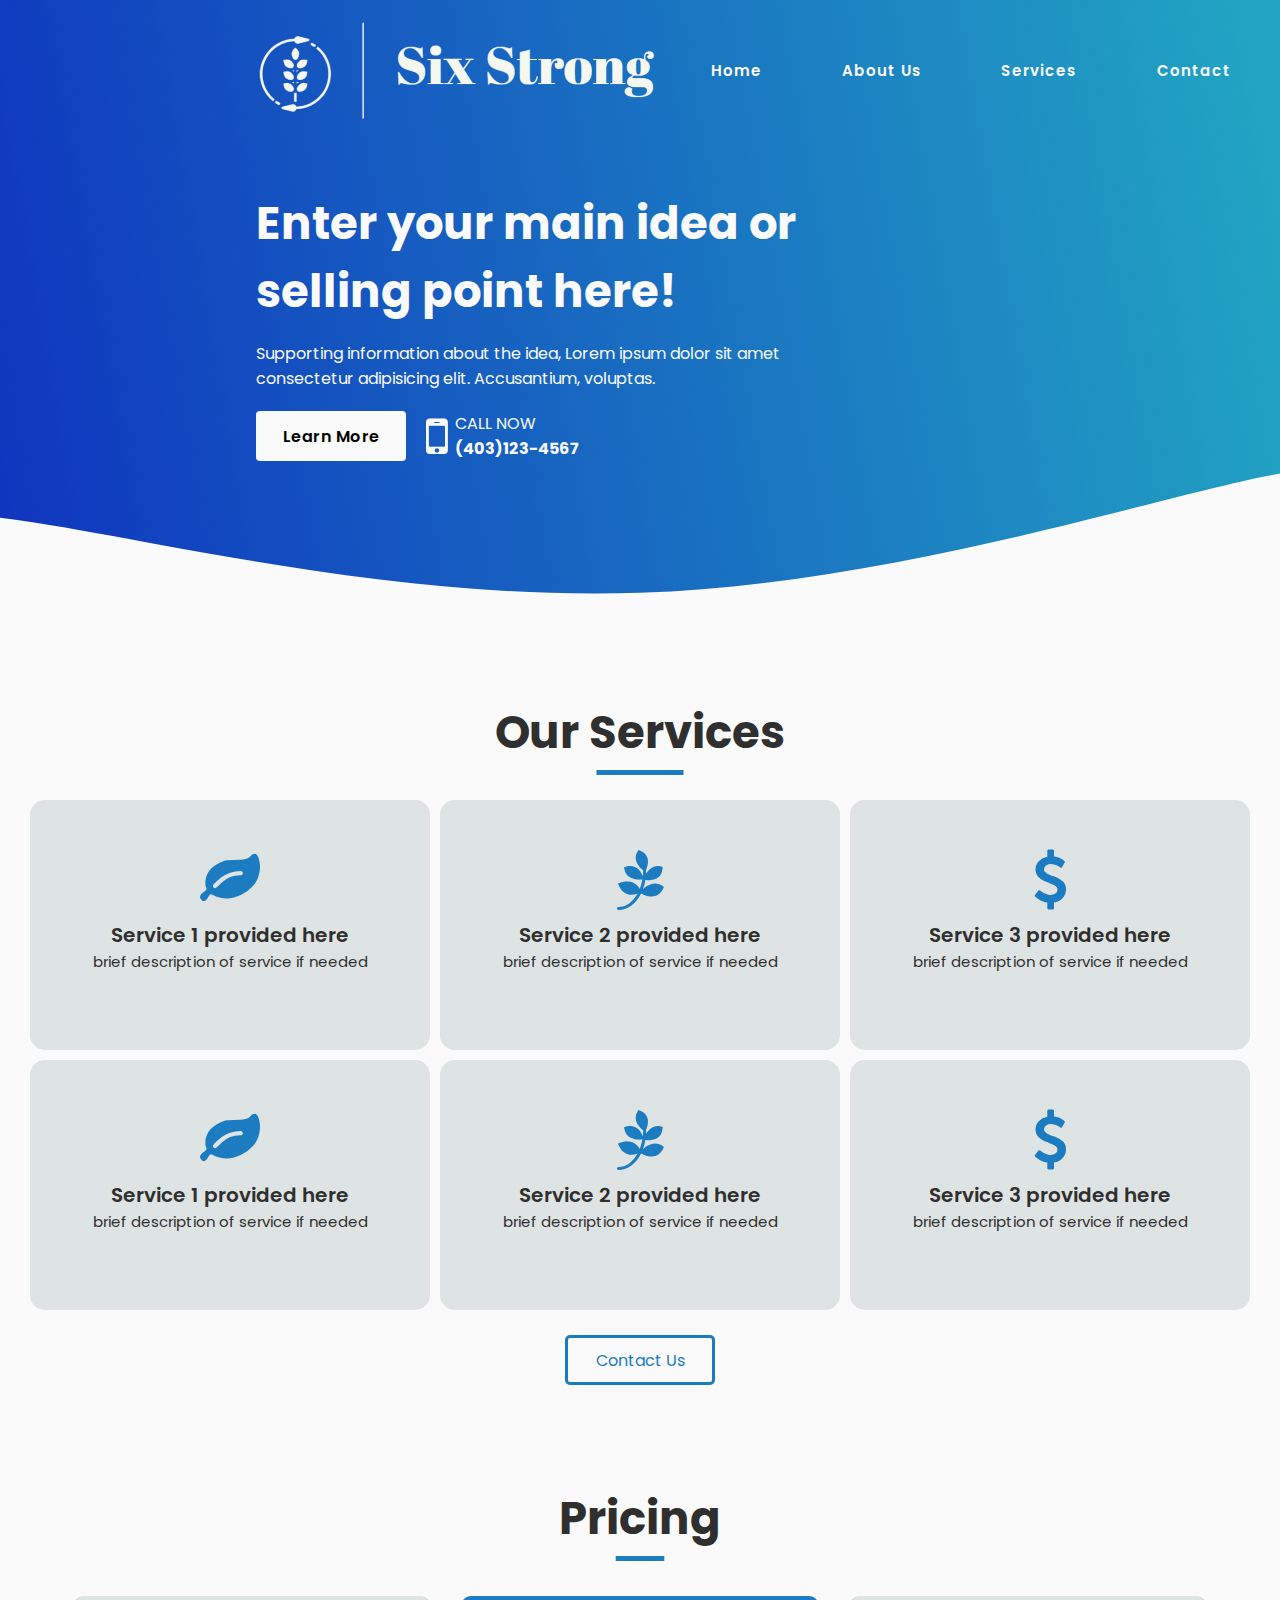
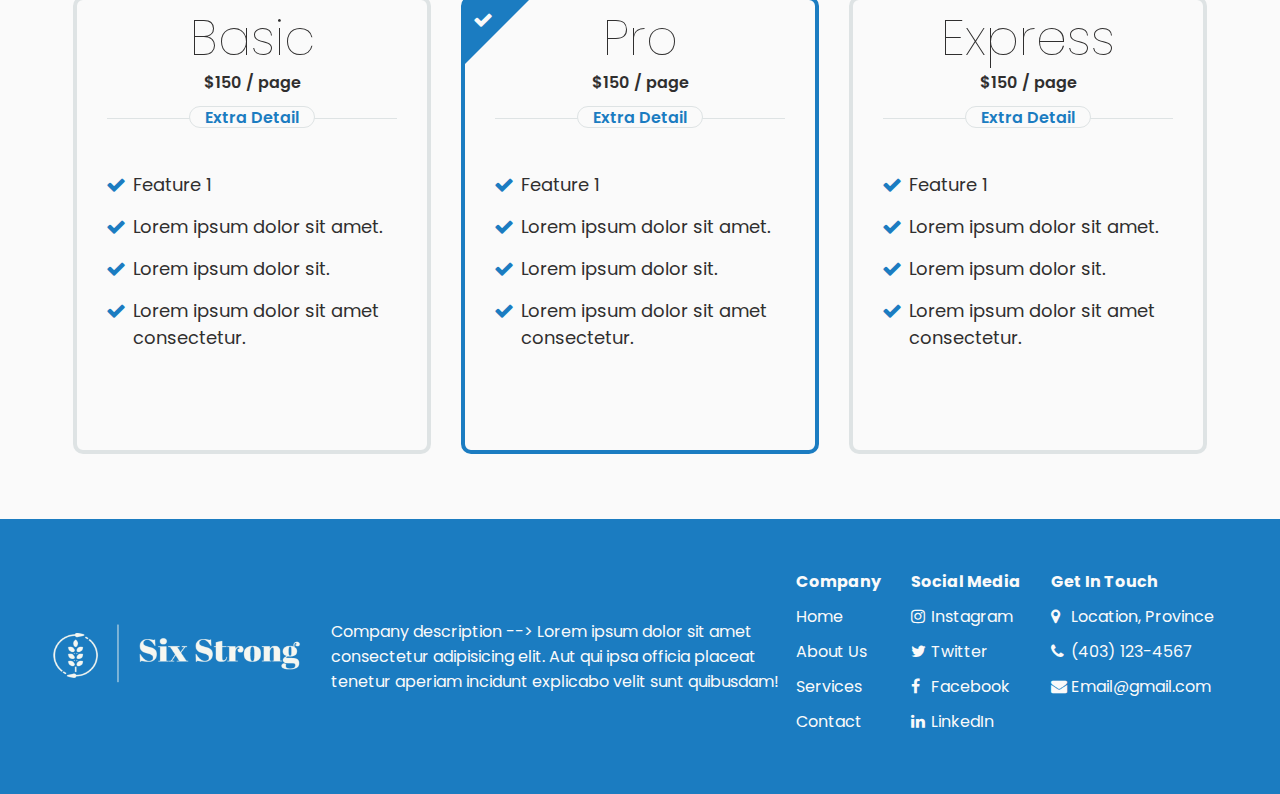
==== commit 27fd8804: "footer DONE" ====
--- a/templates/home.html
+++ b/templates/home.html
@@ -194,9 +194,44 @@
 <!-----------------------------------PRICING------------------------------------------->
 <!-------------------------------------------------------------------------------------->
 </body>
+
+<!-------------------------------------------------------------------------------------->
+<!-----------------------------------FOOTER--------------------------------------------->
+<!-------------------------------------------------------------------------------------->
 <footer>
-
+    <div class="logoAndDescription section">
+        <div class=footerLogo><img src="../images/logo2.png"></div>
+        <div class=description><p>Company description --> Lorem ipsum dolor sit amet consectetur adipisicing elit. Aut qui ipsa officia placeat tenetur aperiam incidunt explicabo velit sunt quibusdam!</p></div>
+    </div>
+    <div class="navigation section">
+       <ul>
+        <li><b>Company</b></li>
+        <li><a href="">Home</a></li>
+        <li><a href="">About Us</a></li>
+        <li><a href="">Services</a></li>
+        <li><a href="">Contact</a></li>
+       </ul>
+    </div>
+    <div class="socials section">
+        <ul>
+            <li><b>Social Media</b></li>
+            <li><a href=""><div class="fa fa-instagram"></div>Instagram</a></li>
+            <li><a href=""><div class="fa fa-twitter"></div>Twitter</a></li>
+            <li><a href=""><div class="fa fa-facebook"></div>Facebook</a></li>
+            <li><a href=""><div class="fa fa-linkedin"></div>LinkedIn</a></li>
+        </ul>
+    </div>
+    <div class="contact section">
+        <ul>
+            <li><b>Get In Touch</b></li>
+            <li><a href=""><div class="fa fa-map-marker"></div>Location, Province</a></li>
+            <li><a href=""><div class="fa fa-phone"></div>(403) 123-4567</a></li>
+            <li><a href=""><div class="fa fa-envelope"></div>Email@gmail.com</a></li>
+        </ul>
+    </div>
 </footer>
-
+<!-------------------------------------------------------------------------------------->
+<!-----------------------------------FOOTER--------------------------------------------->
+<!-------------------------------------------------------------------------------------->
 <script src="../scripts/script.js"></script>
 </html>--- a/styles/style.css
+++ b/styles/style.css
@@ -52,11 +52,12 @@
   height: 100px;
   display: flex;
   align-items: center;
+  padding-top: 20px;
 }
 .landing .navBar img {
   width: 400px;
   height: 100px;
-  padding-left: 25vw;
+  padding-left: 20vw;
 }
 
 .background {
@@ -127,7 +128,7 @@
   position: absolute;
   top: 0;
   right: 0;
-  width: 150px;
+  width: 175px;
   height: 600px;
   overflow-x: hidden;
   z-index: 3;
@@ -141,23 +142,24 @@
 }
 .landing .navBar .hideOverFlow #menu ul {
   padding-right: 30px;
-  padding-top: 60px;
+  padding-top: 100px;
   text-decoration: none;
   list-style: none;
   text-align: right;
 }
 .landing .navBar .hideOverFlow #menu ul li {
-  padding-top: 30px;
+  padding: 20px 5px;
 }
 .landing .navBar .hideOverFlow #menu ul li a {
   text-decoration: none;
   color: black;
-  font-size: 15px;
-  transition: 0.5s ease-in-out;
-  border-right: 4px solid #1B7CC1;
-  padding: 5px 10px;
+  font-size: 20px;
+  padding-right: 8px;
   font-weight: 600;
   letter-spacing: 1px;
+}
+.landing .navBar .hideOverFlow #menu ul li a:hover {
+  border-right: 4px solid #1B7CC1;
 }
 
 @media (min-width: 850px) {
@@ -165,7 +167,6 @@
     display: none;
   }
   .landing .navBar .hideOverFlow {
-    overflow: visible;
     position: relative;
     height: 90px;
     width: 600px;
@@ -181,14 +182,31 @@
     justify-content: space-around;
     align-items: center;
     height: 100%;
-    padding: 0px 30px;
+    padding: 0px 0px;
   }
   .landing .navBar .hideOverFlow #menu ul li {
-    padding-top: 0px;
+    padding: 0;
+    transform: translateY(14px);
   }
   .landing .navBar .hideOverFlow #menu ul li a {
     border-right: none;
     color: #FAFAFA;
+    font-size: 15px;
+    transition: 0.5s ease-in-out;
+  }
+  .landing .navBar .hideOverFlow #menu ul li a:hover {
+    border-right: none;
+  }
+  .landing .navBar .hideOverFlow #menu ul li a:after {
+    display: block;
+    content: "";
+    border-bottom: 2px solid #FAFAFA;
+    transform: scaleX(0);
+    transition: 250ms ease-in-out;
+  }
+  .landing .navBar .hideOverFlow #menu ul li a:hover::after {
+    transform: scaleX(1);
+    transform-origin: 50% 100%;
   }
 }
 .introduction {
@@ -199,7 +217,7 @@
   color: #FAFAFA;
   z-index: 2;
   position: relative;
-  padding-left: 25vw;
+  padding-left: 20vw;
   padding-top: 70px;
 }
 .introduction h1 {
@@ -264,6 +282,11 @@
     font-size: 35px;
   }
 }
+@media (max-width: 650px) {
+  .introduction {
+    width: 320px;
+  }
+}
 .services {
   width: 100%;
   height: -webkit-fit-content;
@@ -420,6 +443,82 @@
 }
 footer {
   width: 100%;
-  height: 300px;
+  height: 275px;
   background-color: #1B7CC1;
+  display: flex;
+  justify-content: center;
+  align-items: center;
+}
+footer .section {
+  color: #FAFAFA;
+  height: 176px;
+}
+footer .section ul {
+  list-style: none;
+  padding: 0px 3vw;
+}
+footer .section ul li {
+  transition: 0.25s ease-in-out;
+  padding-bottom: 10px;
+}
+footer .section ul li a {
+  text-decoration: none;
+  color: #FAFAFA;
+}
+footer .section ul li a .fa {
+  padding-right: 5px;
+  width: 15px;
+}
+footer .section ul li:not(:first-child):hover {
+  opacity: 50%;
+}
+footer .logoAndDescription {
+  display: flex;
+  align-items: center;
+}
+footer .logoAndDescription img {
+  width: 250px;
+  height: 60px;
+  padding-right: 30px;
+}
+footer .logoAndDescription .description {
+  width: 450px;
+}
+
+@media (max-width: 1337px) {
+  footer .section ul {
+    padding: 0px 15px;
+  }
+}
+@media (max-width: 1187px) {
+  footer {
+    flex-wrap: wrap;
+    height: -webkit-fit-content;
+    height: -moz-fit-content;
+    height: fit-content;
+  }
+  footer .section {
+    width: 200px;
+    display: flex;
+    justify-content: center;
+  }
+  footer .logoAndDescription {
+    width: 100%;
+    justify-content: center;
+    flex-wrap: wrap;
+    padding: 30px 0px;
+  }
+  footer .logoAndDescription .footerLogo {
+    width: 100%;
+    display: flex;
+    justify-content: center;
+  }
+  footer .logoAndDescription .description {
+    text-align: center;
+  }
+}
+@media (max-width: 600px) {
+  footer .section {
+    padding-bottom: 40px;
+  }
 }/*# sourceMappingURL=style.css.map */